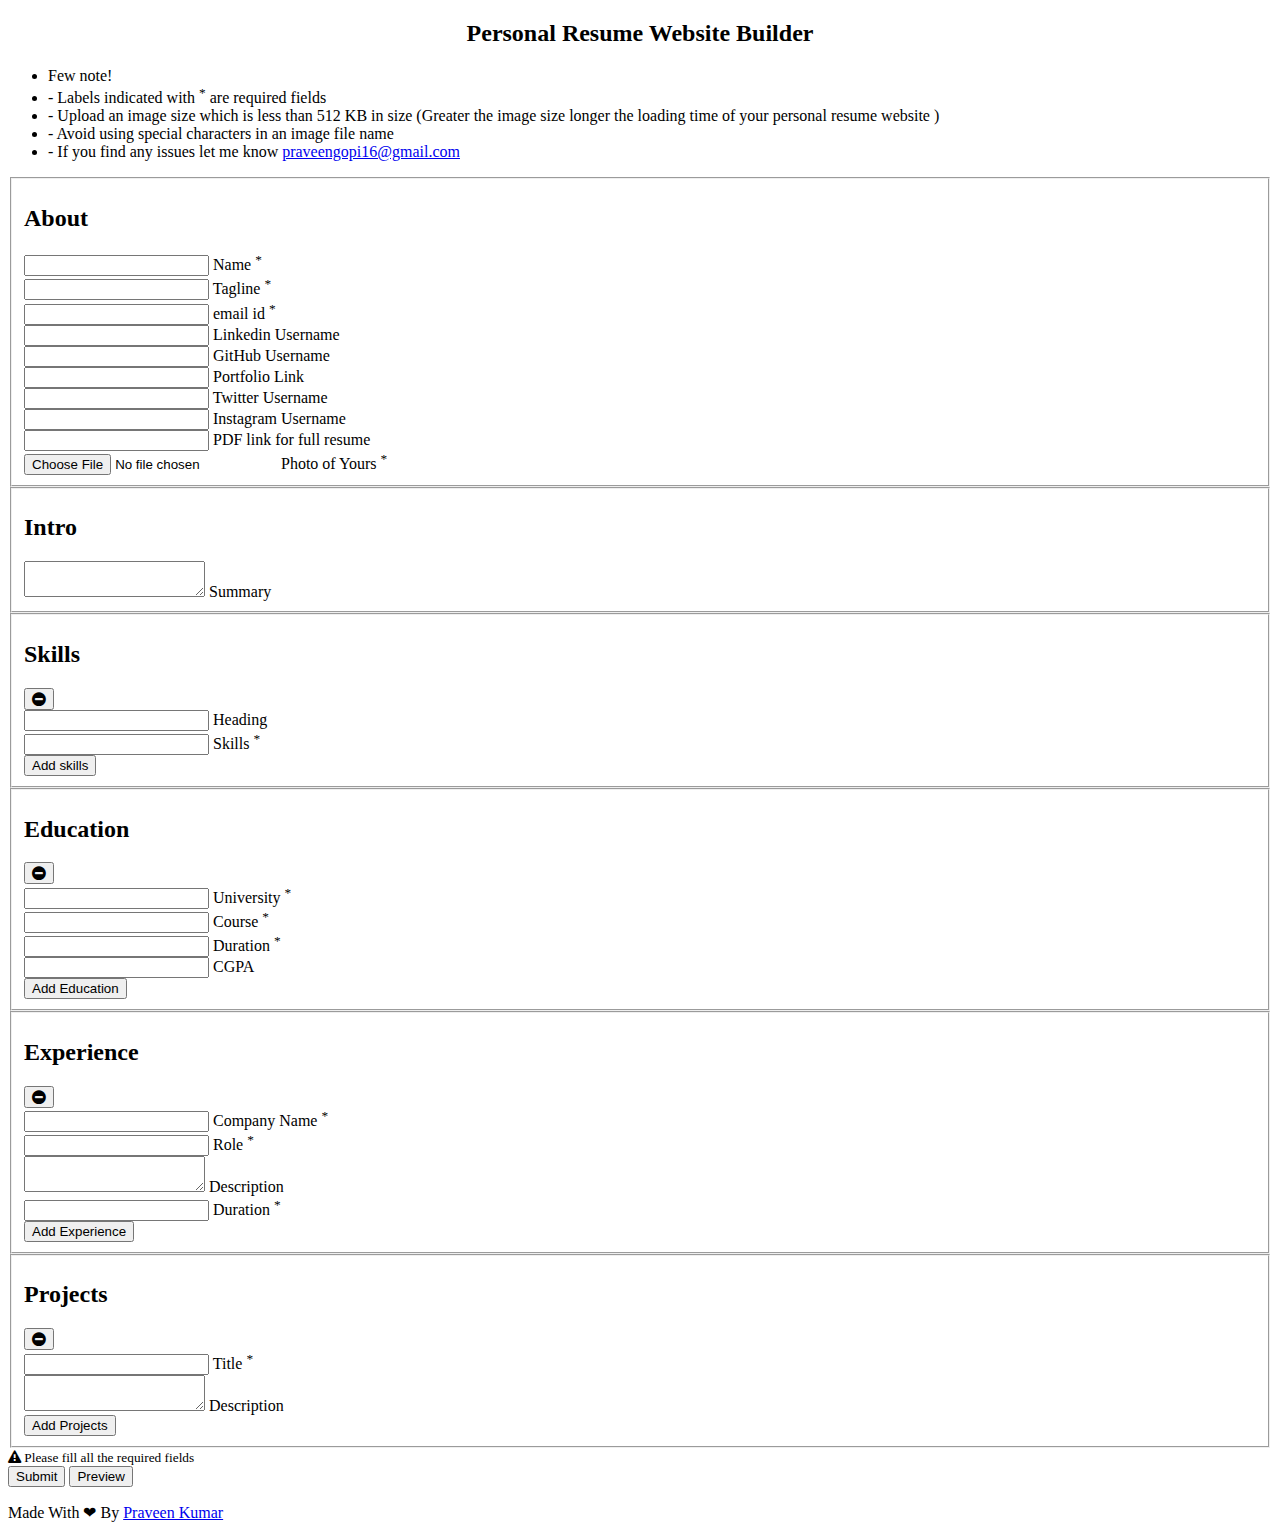
==== index.html @ 07a8dd19 "Typography - Alert, note, zip name" ====
<!DOCTYPE html>
<html lang="en">

<head>
    <meta charset="utf-8">
    <meta name="viewport" content="width=device-width,initial-scale=1.0">
    <meta name="description" content="Free Online Personal Resume Website Maker">
    <meta name="keywords" content="resume, website, portfolio, personal website, personal portfolio, personal resume">
    <meta name="author" content="Praveen Kumar G">
    <link rel="icon" type="image/svg+xml" href="icon/pk.svg">
    <link href="https://fonts.googleapis.com/css?family=Open+Sans:200,300,400,500,600,700" rel="stylesheet">
    <link rel="stylesheet" href="https://maxcdn.bootstrapcdn.com/font-awesome/4.6.3/css/font-awesome.min.css">
    <link href="index.css" rel="stylesheet">
    <script type="text/javascript" src="jszip.min.js"></script>
    <title>
        Personal resume website builder
    </title>
</head>

<body>
    <section>
        <h2 align="center">Personal Resume Website Builder</h2>
        <div class="header">
            <ul>
                <li class="subheader">Few note!</li>
                <li>- Labels indicated with <sup>*</sup> are required fields</li>
                <li>- Upload an image size which is less than 512 KB in size (Greater the image size
                    longer the
                    loading time of
                    your
                    personal resume
                    website )</li>
                <li>- Avoid using special characters in an image file name</li>
                <li>- If you find any issues let me know <a class="portfolio_link"
                        href="mailto:praveengopi16@gmail.com?subject=Issue in Personal resume website builder"
                        target="_blank">praveengopi16@gmail.com</a>
                </li>
            </ul>
        </div>
    </section>
    <form id="resume_form">
        <div id="click_div">
            <fieldset>
                <h2>About</h2>
                <div>
                    <div class="input_container">
                        <input type="text" id="name" required />
                        <label>Name <sup>*</sup></label>
                    </div>
                    <div class="input_container">
                        <input type="text" id="tagline" required />
                        <label>Tagline <sup>*</sup></label>
                    </div>
                    <div class="input_container">
                        <input type="text" id="mailid" required />
                        <label>email id <sup>*</sup></label>
                    </div>
                    <div class="input_container">
                        <input type="text" id="linkedin" required />
                        <label>Linkedin Username</label>
                    </div>
                    <div class="input_container">
                        <input type="text" id="github" required />
                        <label>GitHub Username</label>
                    </div>
                    <div class="input_container">
                        <input type="text" id="portfolio" required />
                        <label>Portfolio Link</label>
                    </div>
                    <div class="input_container">
                        <input type="text" id="twitter" required />
                        <label>Twitter Username</label>
                    </div>
                    <div class="input_container">
                        <input type="text" id="instagram" required />
                        <label>Instagram Username</label>
                    </div>
                    <div class="input_container">
                        <input type="text" id="pdflink" required />
                        <label>PDF link for full resume</label>
                    </div>
                    <div class="input_container">
                        <input type="file" id="photo" required />
                        <label>Photo of Yours <sup>*</sup></label>
                    </div>
                </div>
            </fieldset>
            <fieldset>
                <h2>Intro</h2>
                <div class="input_container">
                    <textarea id="about" required></textarea>
                    <label>Summary</label>
                </div>
            </fieldset>
            <fieldset>
                <h2>Skills</h2>
                <div id="skills">
                    <div id="1" class="input_set">
                        <button type="button" id="delete" class="fa fa-minus-circle remove_icon"></button>

                        <div class="input_container">
                            <input type="text" id="skill[1][heading]" required />
                            <label>Heading</label>
                        </div>
                        <div class="input_container">
                            <input type="text" id="skill[1][value]" required />
                            <label>Skills <sup>*</sup></label>
                        </div>
                    </div>
                </div>
                <button type="button" id="addskills" class="add_button">Add skills</button>
            </fieldset>

            <fieldset>
                <h2>Education</h2>
                <div id="education">
                    <div id="1" class="input_set">
                        <button type="button" id="delete" class="fa fa-minus-circle remove_icon"></button>
                        <div class="input_container">
                            <input type="text" name="education[1][university]" required />
                            <label>University <sup>*</sup></label>
                        </div>
                        <div class="input_container">
                            <input type="text" name="education[1][course]" required />
                            <label>Course <sup>*</sup></label>
                        </div>
                        <div class="input_container">
                            <input type="text" name="education[1][from]" required />
                            <label>Duration <sup>*</sup></label>
                        </div>
                        <div class="input_container">
                            <input type="text" name="education[1][cgpa]" required />
                            <label>CGPA</label>
                        </div>
                    </div>
                </div>
                <button type="button" id="addeduction" class="add_button">Add Education</button>
            </fieldset>

            <fieldset>
                <h2>Experience</h2>
                <div id="experience">
                    <div id="1" class="input_set">
                        <button type="button" id="delete" class="fa fa-minus-circle remove_icon"></button>
                        <div class="input_container">
                            <input type="text" name="experience[1][companyname]" required />
                            <label>Company Name <sup>*</sup></label>
                        </div>
                        <div class="input_container">
                            <input type="text" name="experience[1][role]" required />
                            <label>Role <sup>*</sup></label>
                        </div>
                        <div class="input_container">
                            <textarea id="experience[1][description]" required></textarea>
                            <label>Description</label>
                        </div>
                        <div class="input_container">
                            <input type="text" name="experience[1][duration]" required />
                            <label>Duration <sup>*</sup></label>
                        </div>
                    </div>
                </div>
                <button type="button" id="addexperience" class="add_button">Add Experience</button>
            </fieldset>

            <fieldset>
                <h2>Projects</h2>
                <div id="projects">
                    <div id="1" class="input_set">
                        <button type="button" id="delete" class="fa fa-minus-circle remove_icon"></button>
                        <div class="input_container">
                            <input type="text" name="project[1][name]" required />
                            <label>Title <sup>*</sup></label>
                        </div>
                        <div class="input_container">
                            <textarea id="project[1][description]" required></textarea>
                            <label>Description</label>
                        </div>
                    </div>
                </div>
                <button type="button" id="addproject" class="add_button">Add Projects</button>
            </fieldset>
            <small><i class="fa fa-warning"></i> Please fill all the required fields </small>
            <div class="button_div">
                <button id="submitform" class="submit_button" type="button">Submit</button>
                <button id="previewresume" class="preview_button" type="button">Preview</button>
            </div>
        </div>
    </form>
    <footer>
        <p>Made With ❤ By <a class="portfolio_link" href="https://praveengopi19.github.io" target="_blank">Praveen
                Kumar</a></p>
    </footer>

    <script type="module" src="index.js">


    </script>

</body>

</html>
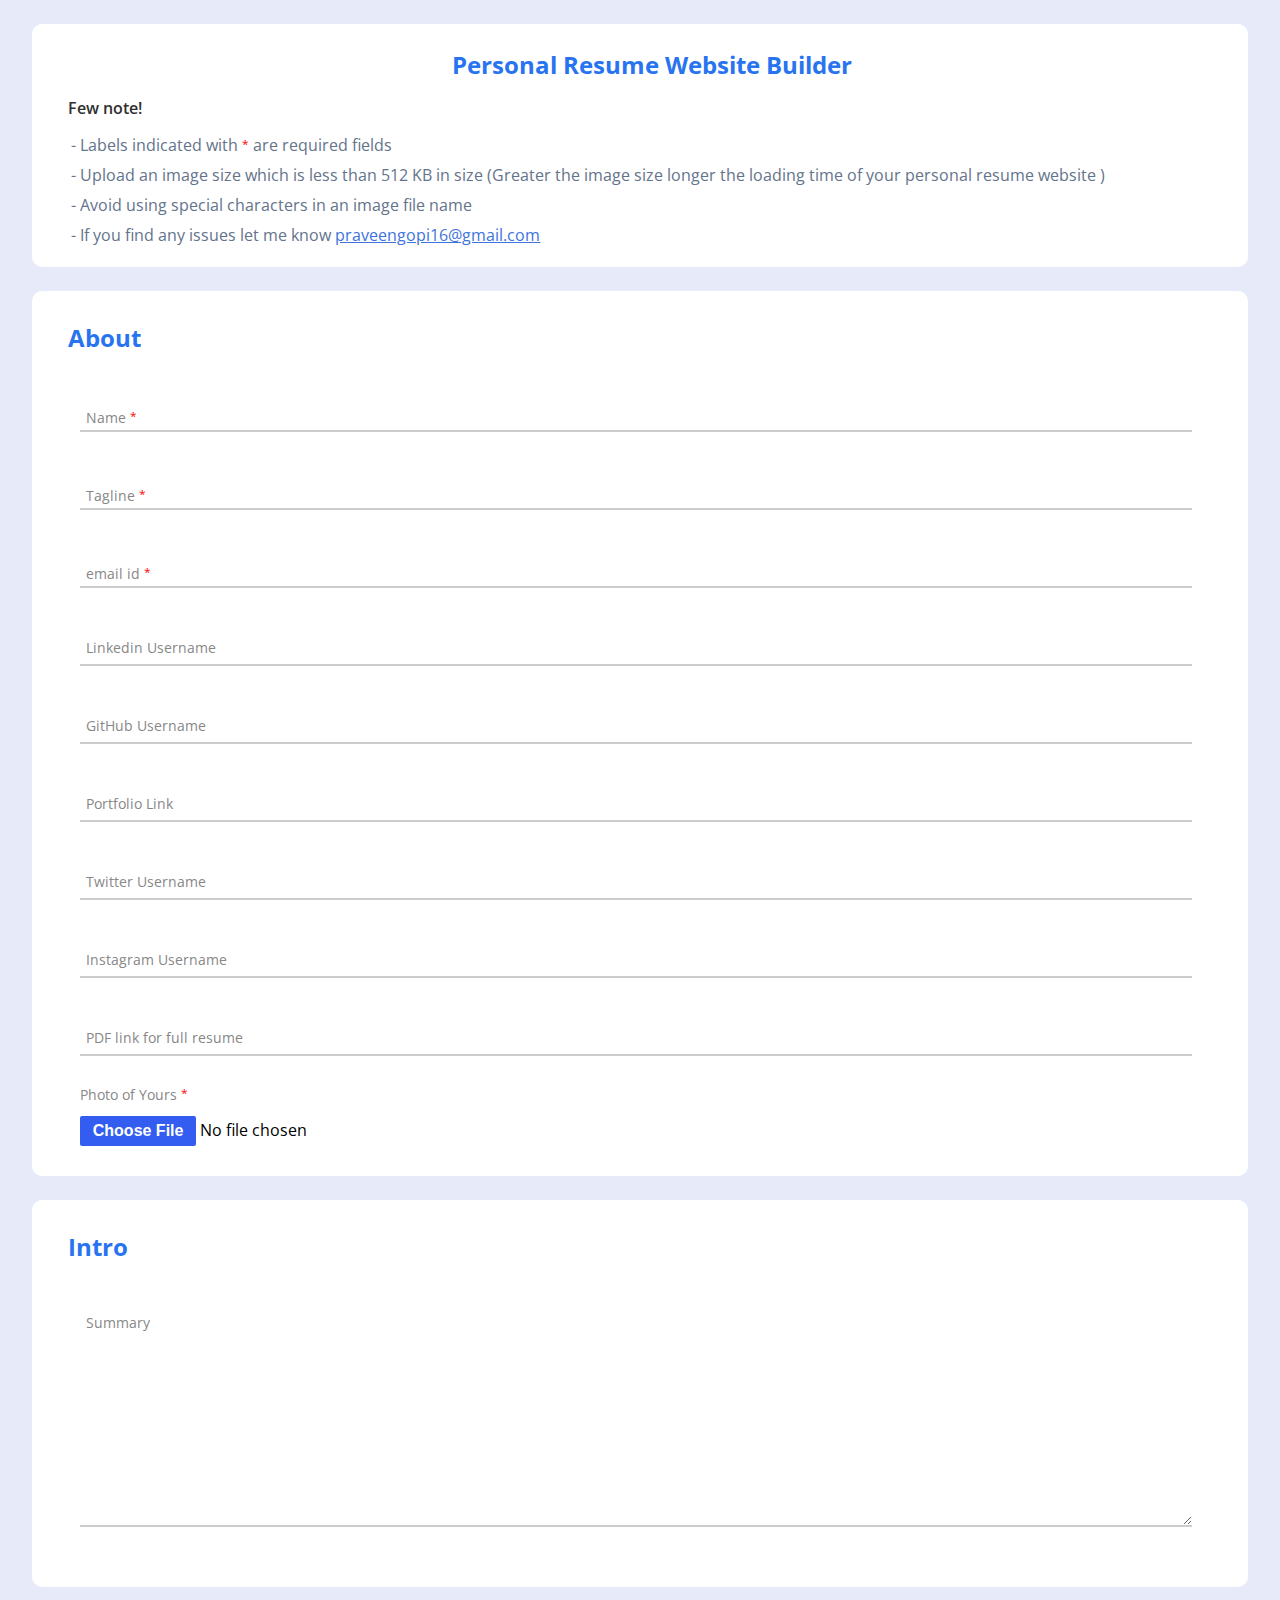
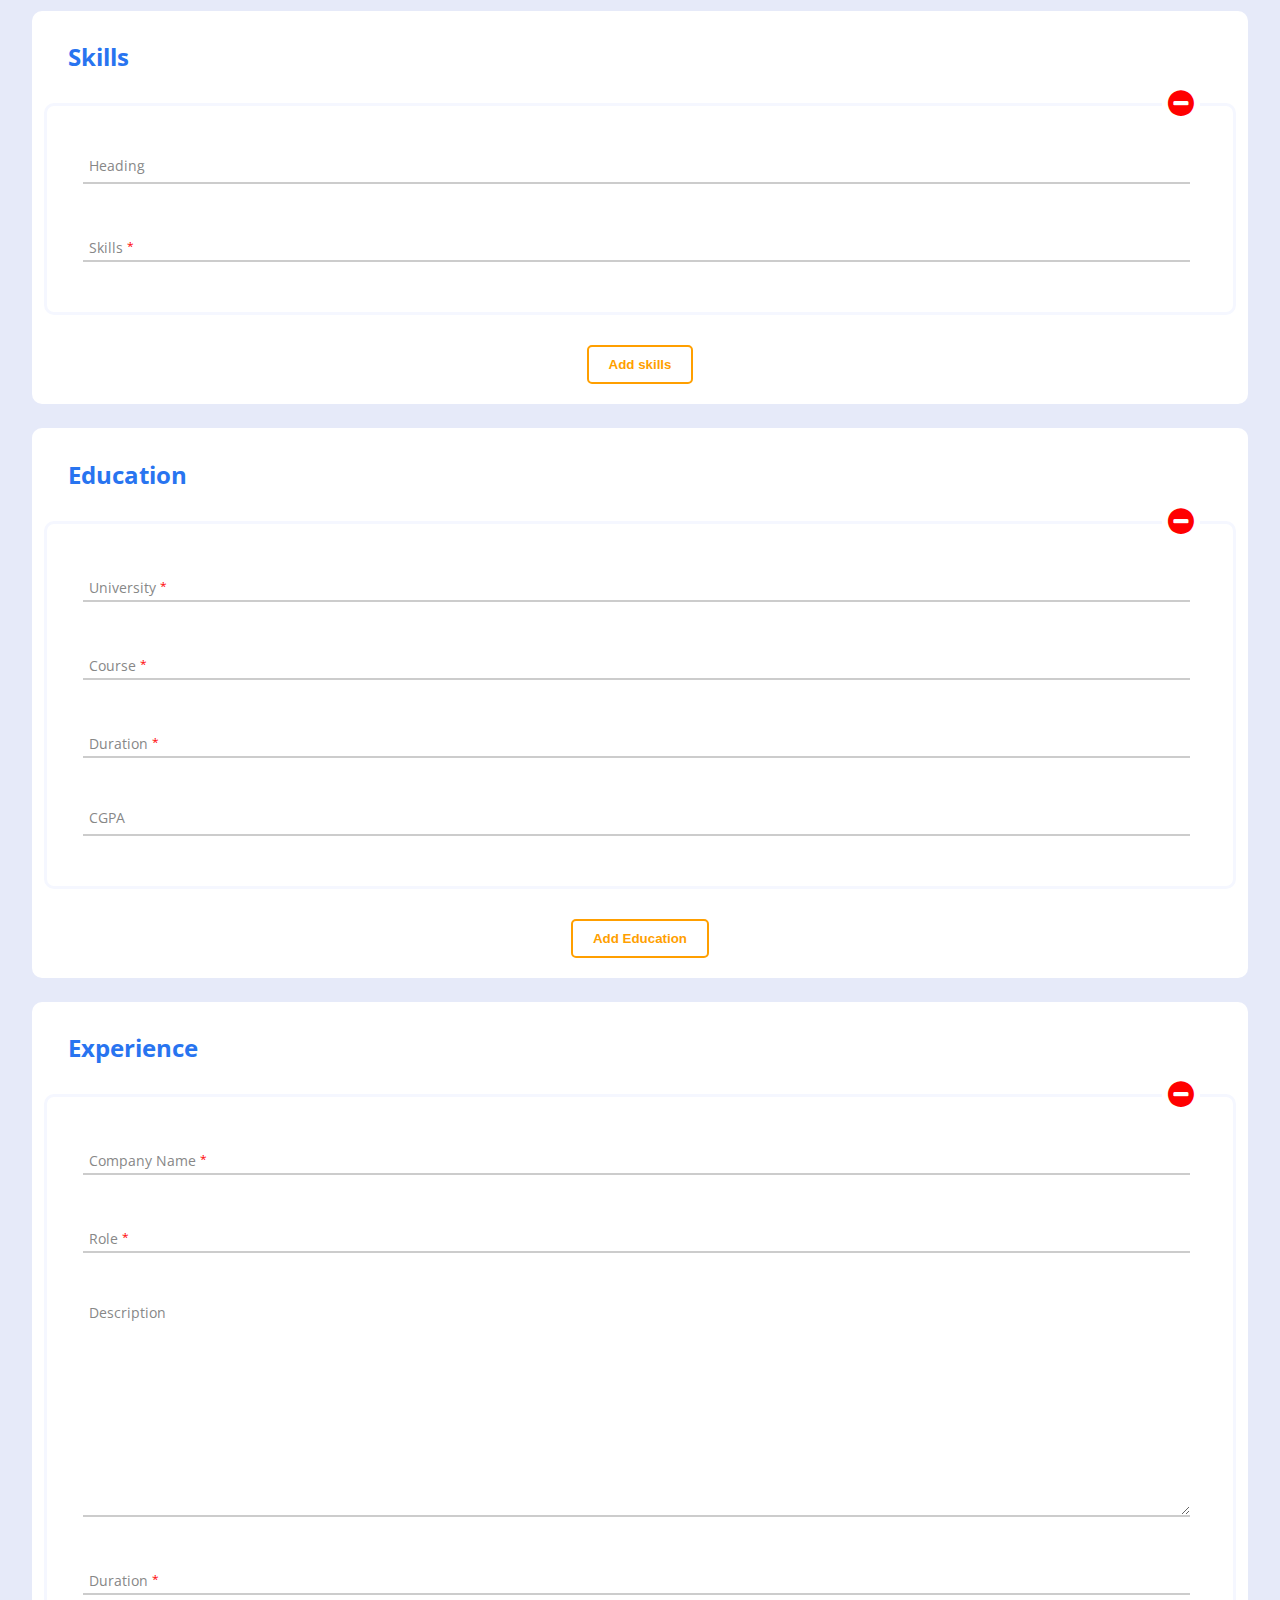
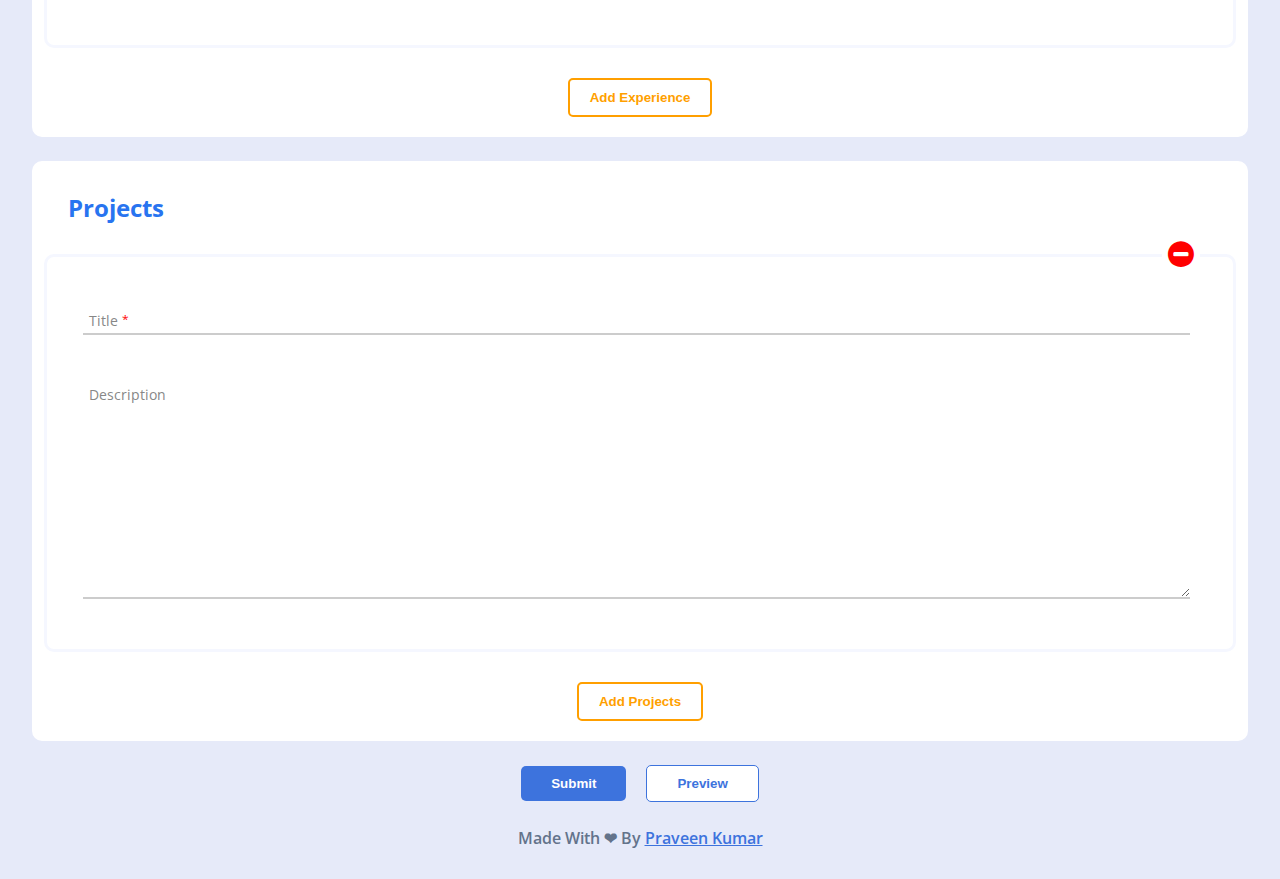
==== commit c7d66c22: "file order added" ====
--- a/index.html
+++ b/index.html
@@ -10,8 +10,8 @@
     <link rel="icon" type="image/svg+xml" href="icon/pk.svg">
     <link href="https://fonts.googleapis.com/css?family=Open+Sans:200,300,400,500,600,700" rel="stylesheet">
     <link rel="stylesheet" href="https://maxcdn.bootstrapcdn.com/font-awesome/4.6.3/css/font-awesome.min.css">
-    <link href="index.css" rel="stylesheet">
-    <script type="text/javascript" src="jszip.min.js"></script>
+    <link href="styles/index.css" rel="stylesheet">
+    <script type="text/javascript" src="js/jszip.min.js"></script>
     <title>
         Personal resume website builder
     </title>
@@ -192,7 +192,7 @@
                 Kumar</a></p>
     </footer>
 
-    <script type="module" src="index.js">
+    <script type="module" src="js/index.js">
 
 
     </script>
--- a/styles/index.css
+++ b/styles/index.css
@@ -0,0 +1,236 @@
+html,
+body {
+    margin            : 0;
+    padding           : 0;
+    font-family       : 'Open Sans';
+    font-weight       : 400;
+    background-color  : #E6EAF9;
+    box-sizing        : border-box;
+    scroll-behavior   : smooth;
+    scrollbar-width   : none;
+    -ms-overflow-style: none;
+    overflow          : auto;
+}
+
+body::-webkit-scrollbar {
+    display: none;
+}
+
+h2,
+h4 {
+    color             : #2874F0;
+    margin-block-start: 1em;
+    margin-block-end  : 0.2em;
+    margin-left       : 2%;
+}
+
+.subheader {
+    font-weight: 600;
+    padding    : 0 !important;
+    margin     : 10px 0;
+    color      : #303030;
+}
+
+li {
+    padding: 3px 0 5px 3px;
+}
+
+ul {
+    color     : #63738b;
+    margin    : 10px 0;
+    list-style: none;
+    padding   : 0 3%;
+}
+
+.header {
+    margin-block-start: 1em;
+    margin-block-end  : 1em;
+
+}
+
+section,
+fieldset {
+    overflow        : auto;
+    background-color: white;
+    min-inline-size : none;
+    border-radius   : 10px;
+    margin          : 1.5rem 2rem;
+    border          : 0;
+}
+
+input {
+    font-size       : 16px;
+    font-family     : 'Open Sans';
+    width           : 93%;
+    display         : block;
+    background-color: transparent;
+    border          : 0;
+    margin          : 50px 3%;
+    outline         : none;
+    height          : 24px;
+    line-height     : 24px;
+    border-bottom   : 2px solid #ccc;
+}
+
+
+
+input:focus {
+    border-bottom: 2px solid #335DF1;
+    transition   : 0.4s;
+}
+
+label {
+    color             : #878787;
+    font-size         : 14px;
+    font-weight       : normal;
+    position          : absolute;
+    pointer-events    : none;
+    left              : 3.5%;
+    top               : 0px;
+    transition        : 0.2s ease all;
+    -moz-transition   : 0.2s ease all;
+    -webkit-transition: 0.2s ease all;
+}
+
+input:focus~label,
+input:valid~label,
+textarea:focus~label,
+textarea:valid~label {
+    left      : 3%;
+    top       : -25px;
+    font-size : 12px;
+    transition: 0.3s;
+}
+
+
+input[type="file"] {
+    border     : 0;
+    height     : 40px;
+    line-height: 24px;
+    margin     : 50px 3% 20px 3%;
+    cursor     : pointer !important;
+}
+
+input[type="file"]::-webkit-file-upload-button {
+    font-weight  : 600;
+    border-radius: 2px;
+    border       : 0;
+    background   : #335DF1;
+    padding      : 0 13px;
+    height       : 30px;
+    margin-bottom: 10px;
+    margin-top   : 10px;
+    color        : white;
+    cursor       : pointer !important;
+}
+
+input[type="file"]~label,
+input[type="file"]:valid~label,
+input[type="file"]:focus~label {
+    font-size: 14px !important;
+    left     : 3%;
+    top      : -25px;
+}
+
+.input_container {
+    position: relative;
+}
+
+textarea {
+    font-size       : 16px;
+    width           : 93%;
+    display         : block;
+    background-color: transparent;
+    border          : 0;
+    margin          : 50px 3%;
+    outline         : none;
+    height          : 24px;
+    line-height     : 24px;
+    border-bottom   : 2px solid #ccc;
+    min-height      : 13em;
+}
+
+.input_set {
+    margin       : 30px 0;
+    position     : relative;
+    border       : 3px solid #F5F7FF;
+    border-radius: 10px;
+}
+
+.remove_icon {
+    background-color: #fff;
+    border          : none;
+    position        : absolute;
+    top             : -19px;
+    right           : 33px;
+    font-size       : 30px;
+    color           : red
+}
+
+.add_button {
+    display         : block;
+    background-color: transparent;
+    color           : #ff9f00;
+    border          : 2px solid #ff9f00;
+    border-radius   : 5px;
+    padding         : 10px 20px;
+    margin          : 0 auto 10px;
+}
+
+.button_div {
+
+    text-align: center;
+}
+
+.submit_button {
+    display         : inline-block;
+    background-color: #3D73DD;
+    color           : white;
+    border          : 0;
+    border-radius   : 5px;
+    padding         : 10px 30px;
+    margin          : 0 0 0 auto;
+}
+
+
+.preview_button {
+    display         : inline-block;
+    border          : 1px solid #3D73DD;
+    color           : #3D73DD;
+    background-color: white;
+    border-radius   : 5px;
+    padding         : 10px 30px;
+    margin          : 0 auto 0 1rem;
+}
+
+sup {
+    color    : red;
+    font-size: 12px;
+    position : relative;
+    top      : 4px;
+}
+
+small {
+    display      : none;
+    color        : red;
+    font-size    : 15px;
+    text-align   : center;
+    margin-bottom: 20px;
+}
+
+footer {
+    margin     : 25px 0 30px 0;
+    font-size  : 16px;
+    text-align : center;
+    font-weight: 600;
+    color      : #63738b
+}
+
+.portfolio_link {
+    color: #3D73DD;
+}
+
+button {
+    font-weight: 600;
+    cursor     : pointer;
+}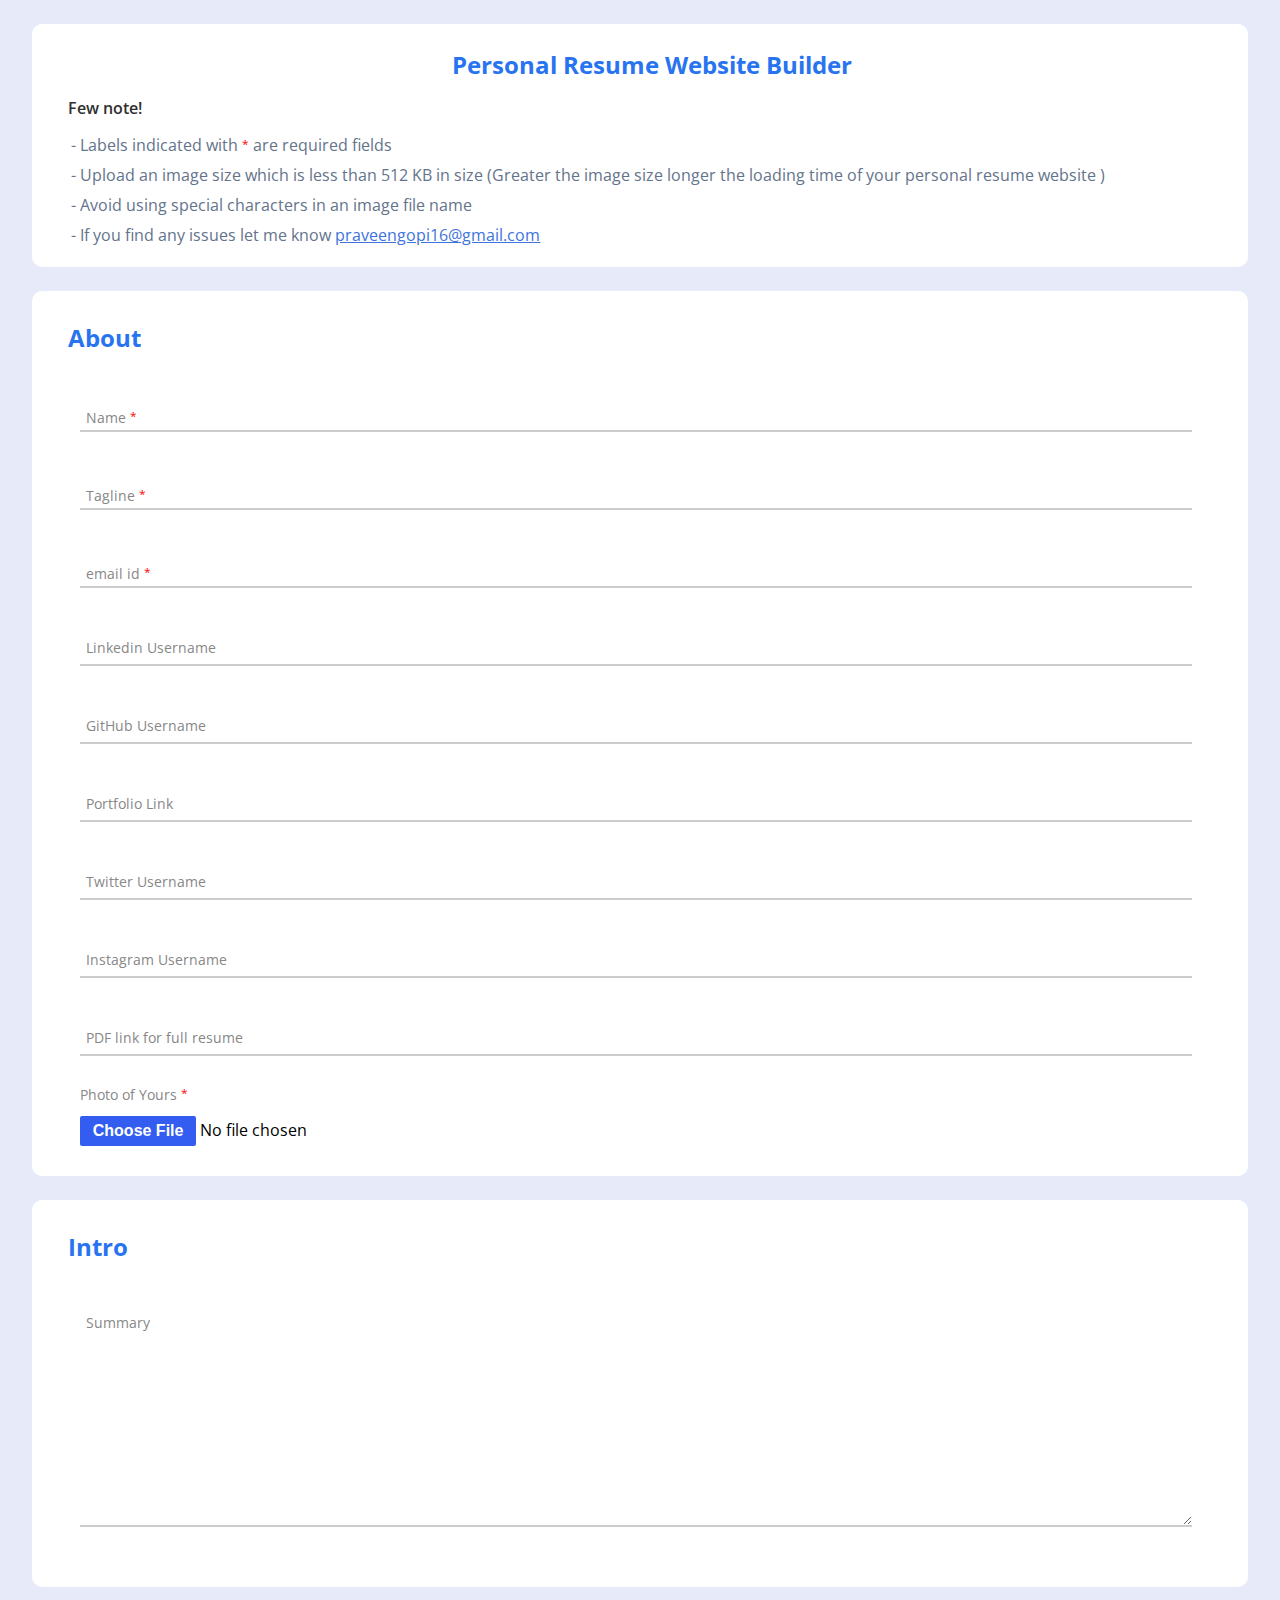
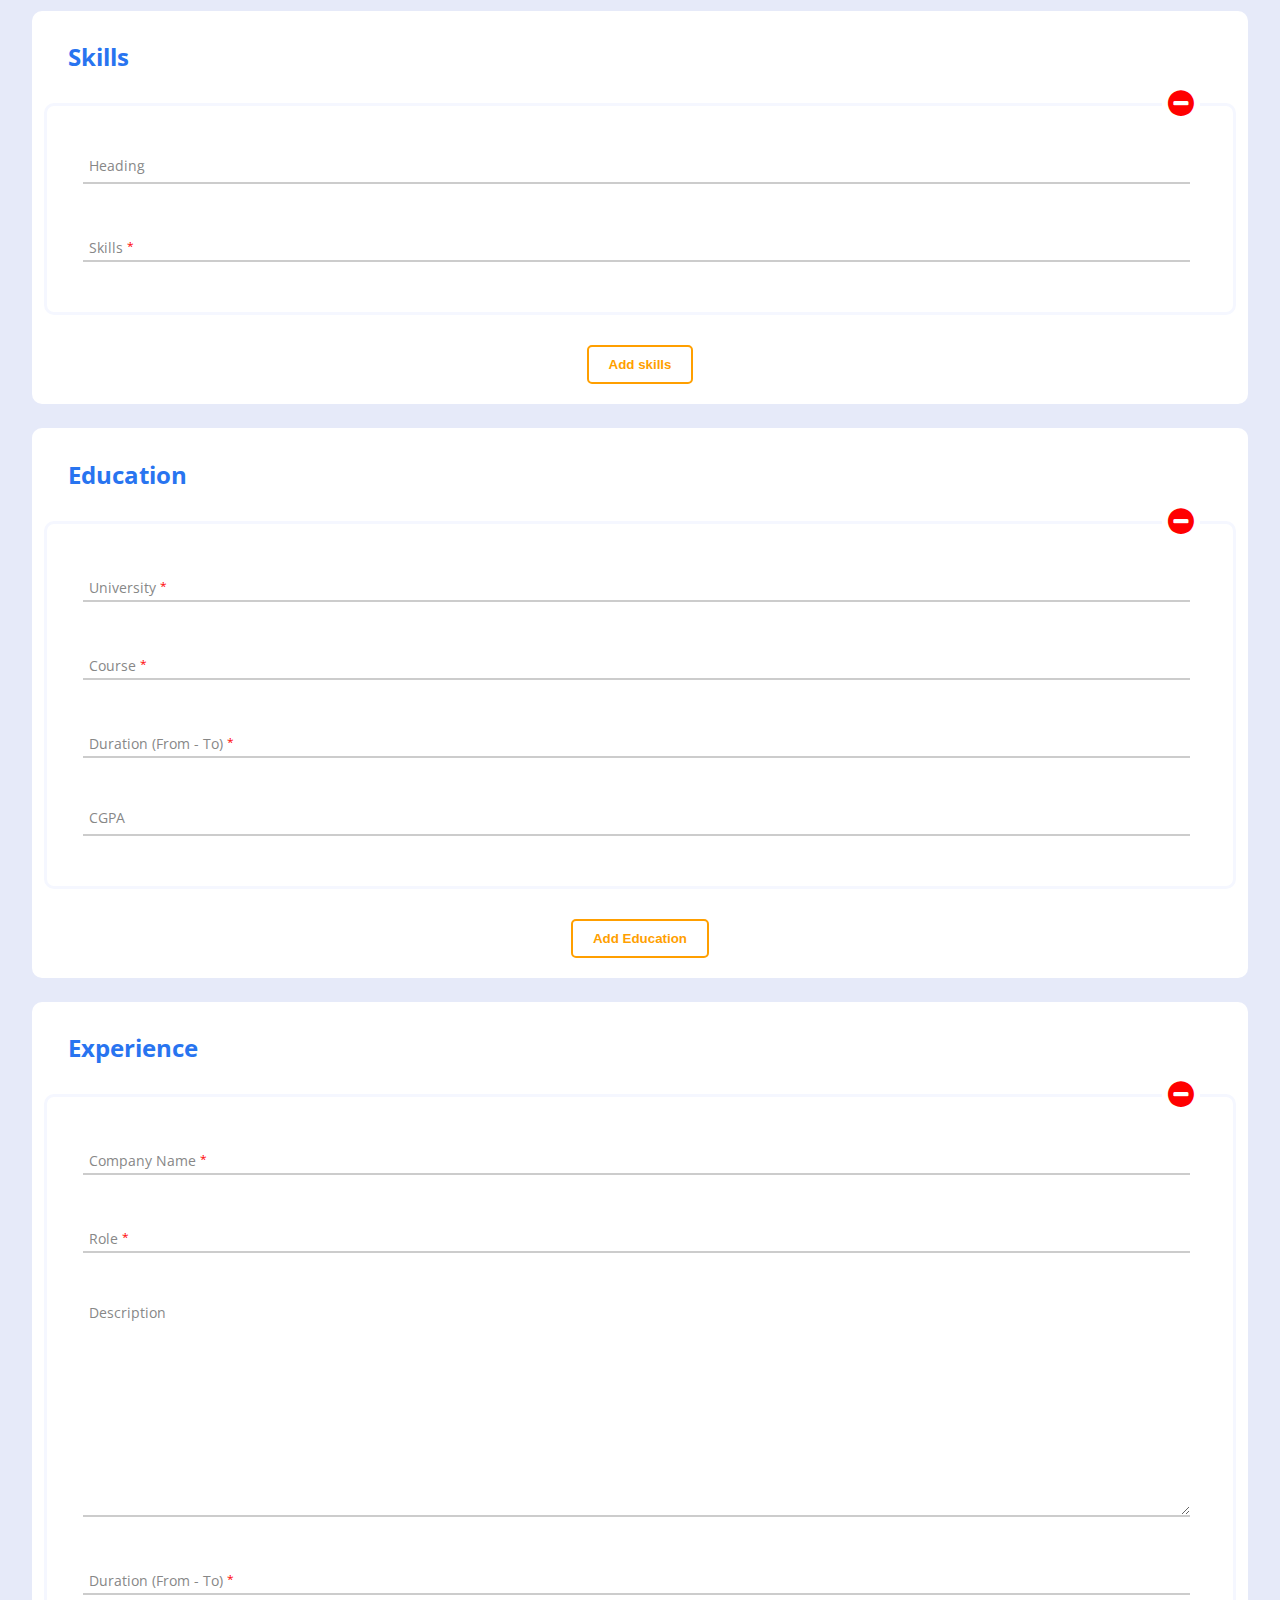
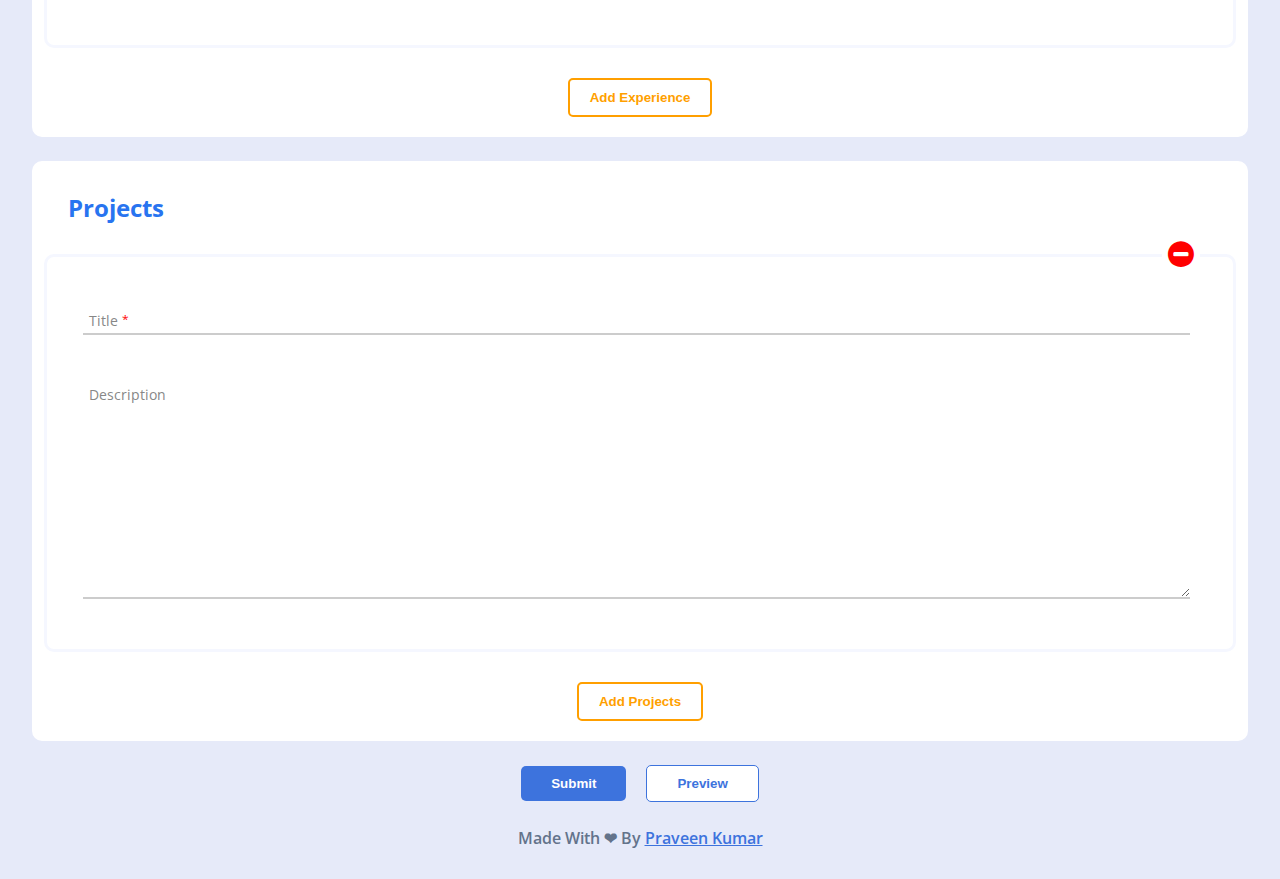
==== commit 9aaaf740: "duration (from - to ) added" ====
--- a/index.html
+++ b/index.html
@@ -126,7 +126,7 @@
                         </div>
                         <div class="input_container">
                             <input type="text" name="education[1][from]" required />
-                            <label>Duration <sup>*</sup></label>
+                            <label>Duration (From - To) <sup>*</sup></label>
                         </div>
                         <div class="input_container">
                             <input type="text" name="education[1][cgpa]" required />
@@ -156,7 +156,7 @@
                         </div>
                         <div class="input_container">
                             <input type="text" name="experience[1][duration]" required />
-                            <label>Duration <sup>*</sup></label>
+                            <label>Duration (From - To) <sup>*</sup></label>
                         </div>
                     </div>
                 </div>
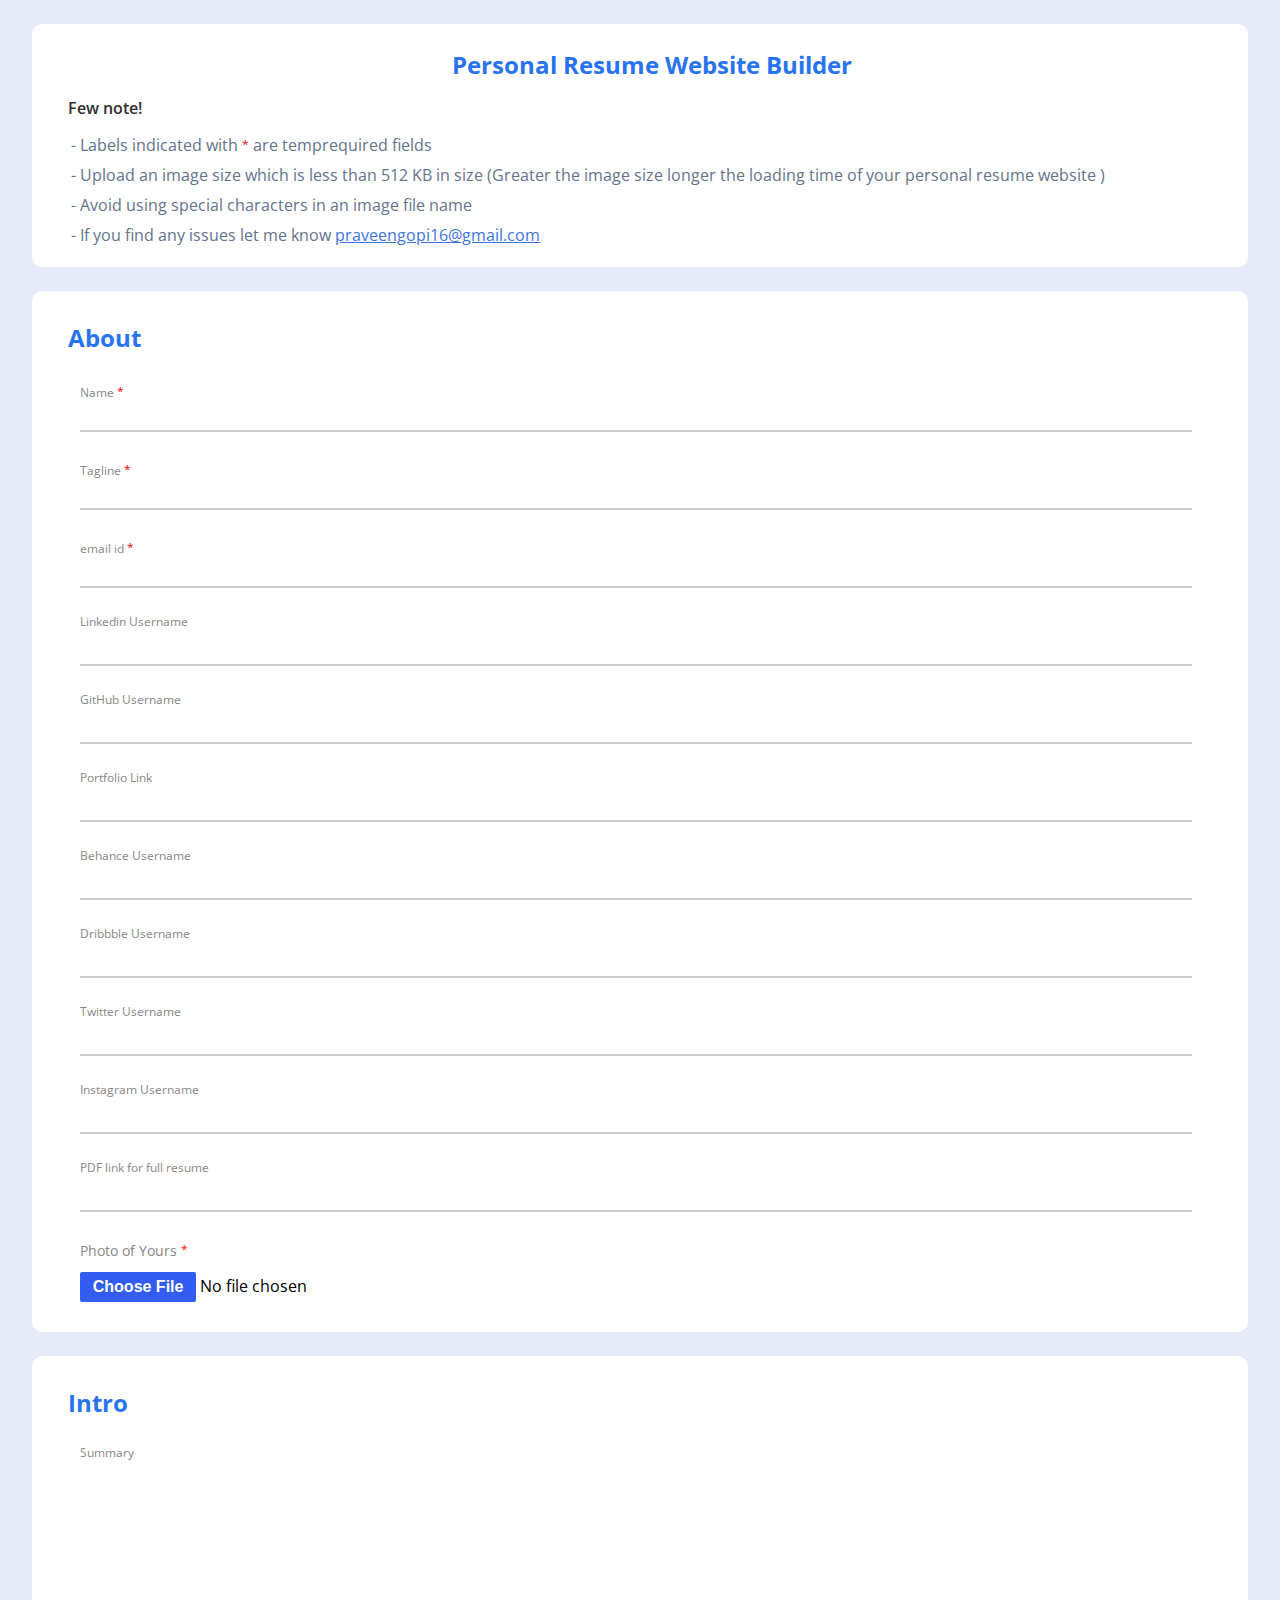
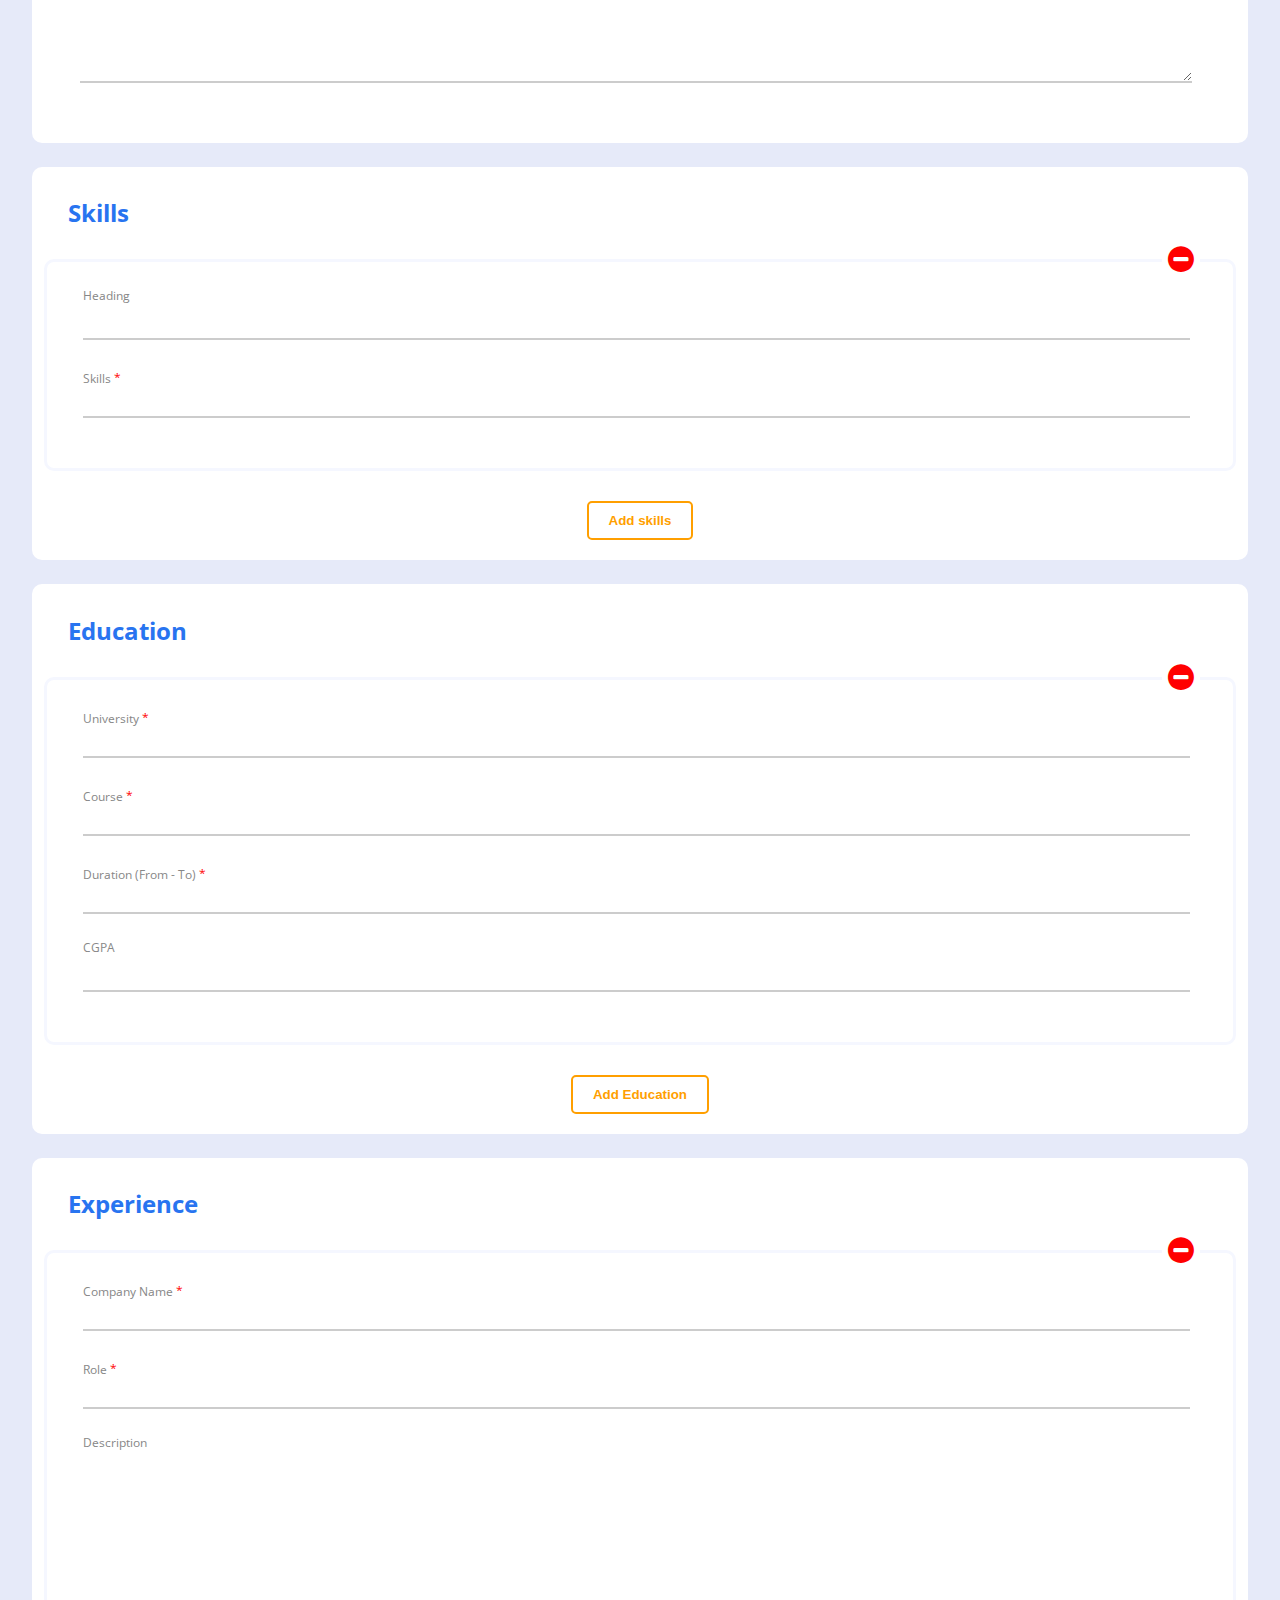
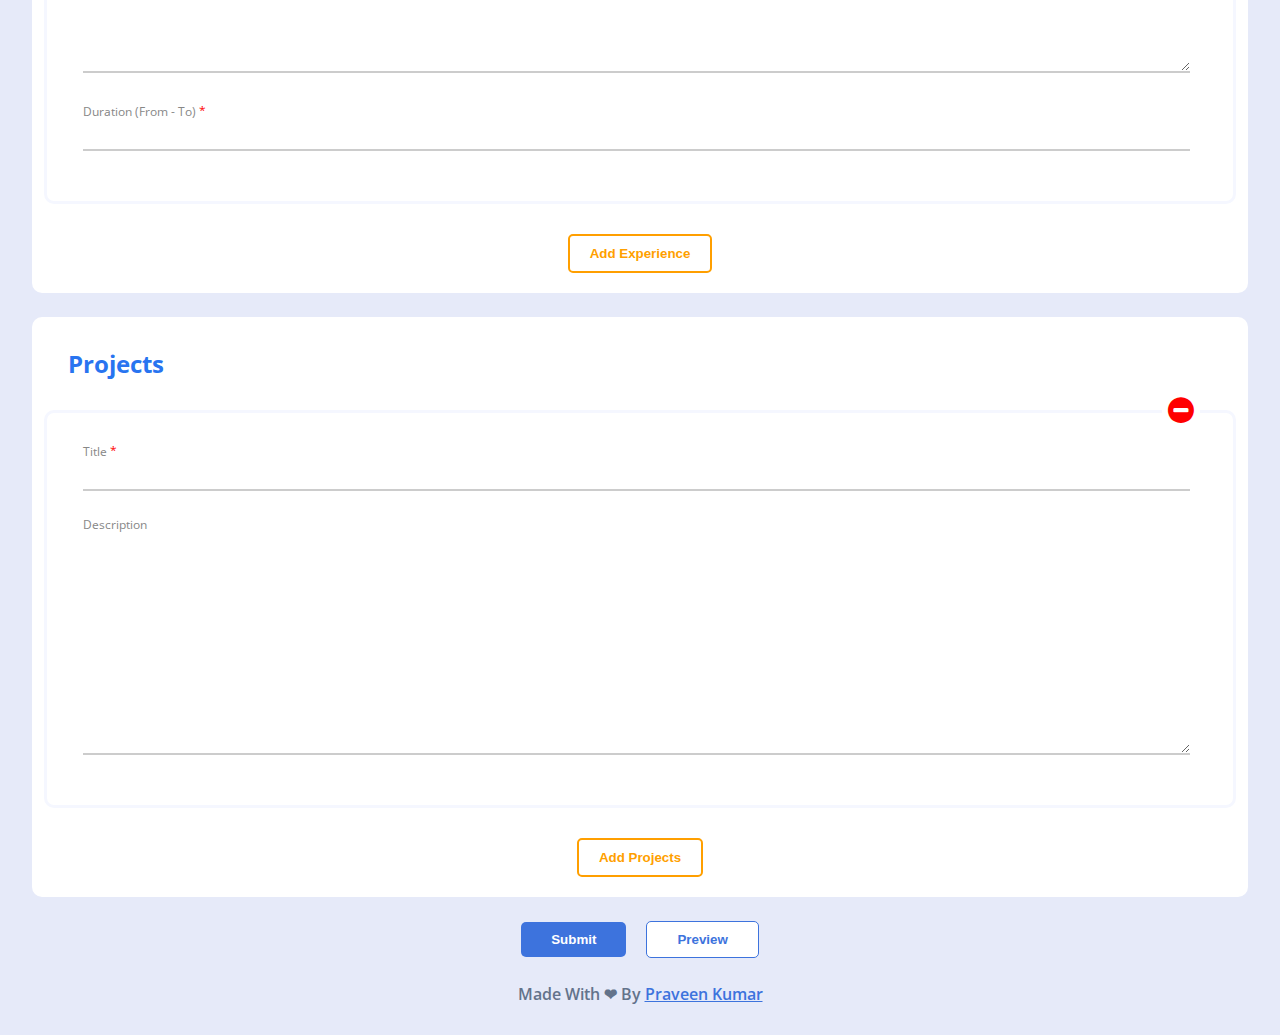
==== commit 65cfa625: "enhancement: add and delete section common handling" ====
--- a/index.html
+++ b/index.html
@@ -11,7 +11,8 @@
     <link href="https://fonts.googleapis.com/css?family=Open+Sans:200,300,400,500,600,700" rel="stylesheet">
     <link rel="stylesheet" href="https://maxcdn.bootstrapcdn.com/font-awesome/4.6.3/css/font-awesome.min.css">
     <link href="styles/index.css" rel="stylesheet">
-    <script type="text/javascript" src="js/jszip.min.js"></script>
+    <script type="text/javascript" defer src="js/jszip.min.js"></script>
+    <script type="module" src="js/refactorIndex.js"></script>
     <title>
         Personal resume website builder
     </title>
@@ -23,7 +24,7 @@
         <div class="header">
             <ul>
                 <li class="subheader">Few note!</li>
-                <li>- Labels indicated with <sup>*</sup> are required fields</li>
+                <li>- Labels indicated with <sup>*</sup> are temprequired fields</li>
                 <li>- Upload an image size which is less than 512 KB in size (Greater the image size
                     longer the
                     loading time of
@@ -39,152 +40,151 @@
         </div>
     </section>
     <form id="resume_form">
-        <div id="click_div">
-            <fieldset>
-                <h2>About</h2>
-                <div>
-                    <div class="input_container">
-                        <input type="text" id="name" required />
-                        <label>Name <sup>*</sup></label>
-                    </div>
-                    <div class="input_container">
-                        <input type="text" id="tagline" required />
-                        <label>Tagline <sup>*</sup></label>
-                    </div>
-                    <div class="input_container">
-                        <input type="text" id="mailid" required />
-                        <label>email id <sup>*</sup></label>
-                    </div>
-                    <div class="input_container">
-                        <input type="text" id="linkedin" required />
-                        <label>Linkedin Username</label>
-                    </div>
-                    <div class="input_container">
-                        <input type="text" id="github" required />
-                        <label>GitHub Username</label>
-                    </div>
-                    <div class="input_container">
-                        <input type="text" id="portfolio" required />
-                        <label>Portfolio Link</label>
-                    </div>
-                    <div class="input_container">
-                        <input type="text" id="twitter" required />
-                        <label>Twitter Username</label>
-                    </div>
-                    <div class="input_container">
-                        <input type="text" id="instagram" required />
-                        <label>Instagram Username</label>
-                    </div>
-                    <div class="input_container">
-                        <input type="text" id="pdflink" required />
-                        <label>PDF link for full resume</label>
-                    </div>
-                    <div class="input_container">
-                        <input type="file" id="photo" required />
-                        <label>Photo of Yours <sup>*</sup></label>
-                    </div>
+        <fieldset>
+            <h2>About</h2>
+            <div>
+                <div class="input_container">
+                    <input type="text" id="name" temprequired />
+                    <label>Name <sup>*</sup></label>
                 </div>
-            </fieldset>
-            <fieldset>
-                <h2>Intro</h2>
                 <div class="input_container">
-                    <textarea id="about" required></textarea>
-                    <label>Summary</label>
+                    <input type="text" id="tagline" temprequired />
+                    <label>Tagline <sup>*</sup></label>
                 </div>
-            </fieldset>
-            <fieldset>
-                <h2>Skills</h2>
-                <div id="skills">
-                    <div id="1" class="input_set">
-                        <button type="button" id="delete" class="fa fa-minus-circle remove_icon"></button>
+                <div class="input_container">
+                    <input type="text" id="mailid" temprequired />
+                    <label>email id <sup>*</sup></label>
+                </div>
+                <div class="input_container">
+                    <input type="text" id="linkedin" temprequired />
+                    <label>Linkedin Username</label>
+                </div>
+                <div class="input_container">
+                    <input type="text" id="github" temprequired />
+                    <label>GitHub Username</label>
+                </div>
+                <div class="input_container">
+                    <input type="text" id="portfolio" temprequired />
+                    <label>Portfolio Link</label>
+                </div>
+                <div class="input_container">
+                    <input type="text" id="behance" temprequired />
+                    <label>Behance Username</label>
+                </div>
+                <div class="input_container">
+                    <input type="text" id="dribbble" temprequired />
+                    <label>Dribbble Username</label>
+                </div>
+                <div class="input_container">
+                    <input type="text" id="twitter" temprequired />
+                    <label>Twitter Username</label>
+                </div>
+                <div class="input_container">
+                    <input type="text" id="instagram" temprequired />
+                    <label>Instagram Username</label>
+                </div>
+                <div class="input_container">
+                    <input type="text" id="pdflink" temprequired />
+                    <label>PDF link for full resume</label>
+                </div>
+                <div class="input_container">
+                    <input type="file" id="photo" temprequired />
+                    <label>Photo of Yours <sup>*</sup></label>
+                </div>
+            </div>
+        </fieldset>
+        <fieldset>
+            <h2>Intro</h2>
+            <div class="input_container">
+                <textarea id="about" temprequired></textarea>
+                <label>Summary</label>
+            </div>
+        </fieldset>
+        <fieldset id="skill">
+            <h2>Skills</h2>
+            <div id="1" class="input_set">
+                <button type="button" id="delete" class="fa fa-minus-circle remove_icon"></button>
 
-                        <div class="input_container">
-                            <input type="text" id="skill[1][heading]" required />
-                            <label>Heading</label>
-                        </div>
-                        <div class="input_container">
-                            <input type="text" id="skill[1][value]" required />
-                            <label>Skills <sup>*</sup></label>
-                        </div>
-                    </div>
+                <div class="input_container">
+                    <input type="text" id="skill[1][heading]" temprequired />
+                    <label>Heading</label>
                 </div>
-                <button type="button" id="addskills" class="add_button">Add skills</button>
-            </fieldset>
+                <div class="input_container">
+                    <input type="text" id="skill[1][value]" temprequired />
+                    <label>Skills <sup>*</sup></label>
+                </div>
+            </div>
+            <button type="button" id="add" class="add_button">Add skills</button>
+        </fieldset>
 
-            <fieldset>
-                <h2>Education</h2>
-                <div id="education">
-                    <div id="1" class="input_set">
-                        <button type="button" id="delete" class="fa fa-minus-circle remove_icon"></button>
-                        <div class="input_container">
-                            <input type="text" name="education[1][university]" required />
-                            <label>University <sup>*</sup></label>
-                        </div>
-                        <div class="input_container">
-                            <input type="text" name="education[1][course]" required />
-                            <label>Course <sup>*</sup></label>
-                        </div>
-                        <div class="input_container">
-                            <input type="text" name="education[1][from]" required />
-                            <label>Duration (From - To) <sup>*</sup></label>
-                        </div>
-                        <div class="input_container">
-                            <input type="text" name="education[1][cgpa]" required />
-                            <label>CGPA</label>
-                        </div>
-                    </div>
+        <fieldset id="education">
+            <h2>Education</h2>
+            <div id="1" class="input_set">
+                <button type="button" id="delete" class="fa fa-minus-circle remove_icon"></button>
+                <div class="input_container">
+                    <input type="text" name="education[1][university]" temprequired />
+                    <label>University <sup>*</sup></label>
                 </div>
-                <button type="button" id="addeduction" class="add_button">Add Education</button>
-            </fieldset>
+                <div class="input_container">
+                    <input type="text" name="education[1][course]" temprequired />
+                    <label>Course <sup>*</sup></label>
+                </div>
+                <div class="input_container">
+                    <input type="text" name="education[1][from]" temprequired />
+                    <label>Duration (From - To) <sup>*</sup></label>
+                </div>
+                <div class="input_container">
+                    <input type="text" name="education[1][cgpa]" temprequired />
+                    <label>CGPA</label>
+                </div>
+            </div>
+            <button type="button" id="add" class="add_button">Add Education</button>
+        </fieldset>
 
-            <fieldset>
-                <h2>Experience</h2>
-                <div id="experience">
-                    <div id="1" class="input_set">
-                        <button type="button" id="delete" class="fa fa-minus-circle remove_icon"></button>
-                        <div class="input_container">
-                            <input type="text" name="experience[1][companyname]" required />
-                            <label>Company Name <sup>*</sup></label>
-                        </div>
-                        <div class="input_container">
-                            <input type="text" name="experience[1][role]" required />
-                            <label>Role <sup>*</sup></label>
-                        </div>
-                        <div class="input_container">
-                            <textarea id="experience[1][description]" required></textarea>
-                            <label>Description</label>
-                        </div>
-                        <div class="input_container">
-                            <input type="text" name="experience[1][duration]" required />
-                            <label>Duration (From - To) <sup>*</sup></label>
-                        </div>
-                    </div>
+        <fieldset id="experience">
+            <h2>Experience</h2>
+            <div id="1" class="input_set">
+                <button type="button" id="delete" class="fa fa-minus-circle remove_icon"></button>
+                <div class="input_container">
+                    <input type="text" name="experience[1][companyname]" temprequired />
+                    <label>Company Name <sup>*</sup></label>
                 </div>
-                <button type="button" id="addexperience" class="add_button">Add Experience</button>
-            </fieldset>
+                <div class="input_container">
+                    <input type="text" name="experience[1][role]" temprequired />
+                    <label>Role <sup>*</sup></label>
+                </div>
+                <div class="input_container">
+                    <textarea id="experience[1][description]" temprequired></textarea>
+                    <label>Description</label>
+                </div>
+                <div class="input_container">
+                    <input type="text" name="experience[1][duration]" temprequired />
+                    <label>Duration (From - To) <sup>*</sup></label>
+                </div>
+            </div>
+            <button type="button" id="add" class="add_button">Add Experience</button>
+        </fieldset>
 
-            <fieldset>
-                <h2>Projects</h2>
-                <div id="projects">
-                    <div id="1" class="input_set">
-                        <button type="button" id="delete" class="fa fa-minus-circle remove_icon"></button>
-                        <div class="input_container">
-                            <input type="text" name="project[1][name]" required />
-                            <label>Title <sup>*</sup></label>
-                        </div>
-                        <div class="input_container">
-                            <textarea id="project[1][description]" required></textarea>
-                            <label>Description</label>
-                        </div>
-                    </div>
+        <fieldset id="project">
+            <h2>Projects</h2>
+            <div id="1" class="input_set">
+                <button type="button" id="delete" class="fa fa-minus-circle remove_icon"></button>
+                <div class="input_container">
+                    <input type="text" name="project[1][name]" temprequired />
+                    <label>Title <sup>*</sup></label>
                 </div>
-                <button type="button" id="addproject" class="add_button">Add Projects</button>
-            </fieldset>
-            <small><i class="fa fa-warning"></i> Please fill all the required fields </small>
-            <div class="button_div">
-                <button id="submitform" class="submit_button" type="button">Submit</button>
-                <button id="previewresume" class="preview_button" type="button">Preview</button>
+                <div class="input_container">
+                    <textarea id="project[1][description]" temprequired></textarea>
+                    <label>Description</label>
+                </div>
             </div>
+            <button type="button" id="add" class="add_button">Add Projects</button>
+        </fieldset>
+        <small><i class="fa fa-warning"></i> Please fill all the temprequired fields </small>
+        <div class="button_div">
+            <button id="submitform" class="submit_button" type="submit" form="resume_form"
+                value="Submit">Submit</button>
+            <button id="previewresume" class="preview_button" type="button">Preview</button>
         </div>
     </form>
     <footer>
@@ -192,11 +192,6 @@
                 Kumar</a></p>
     </footer>
 
-    <script type="module" src="js/index.js">
-
-
-    </script>
-
 </body>
 
 </html>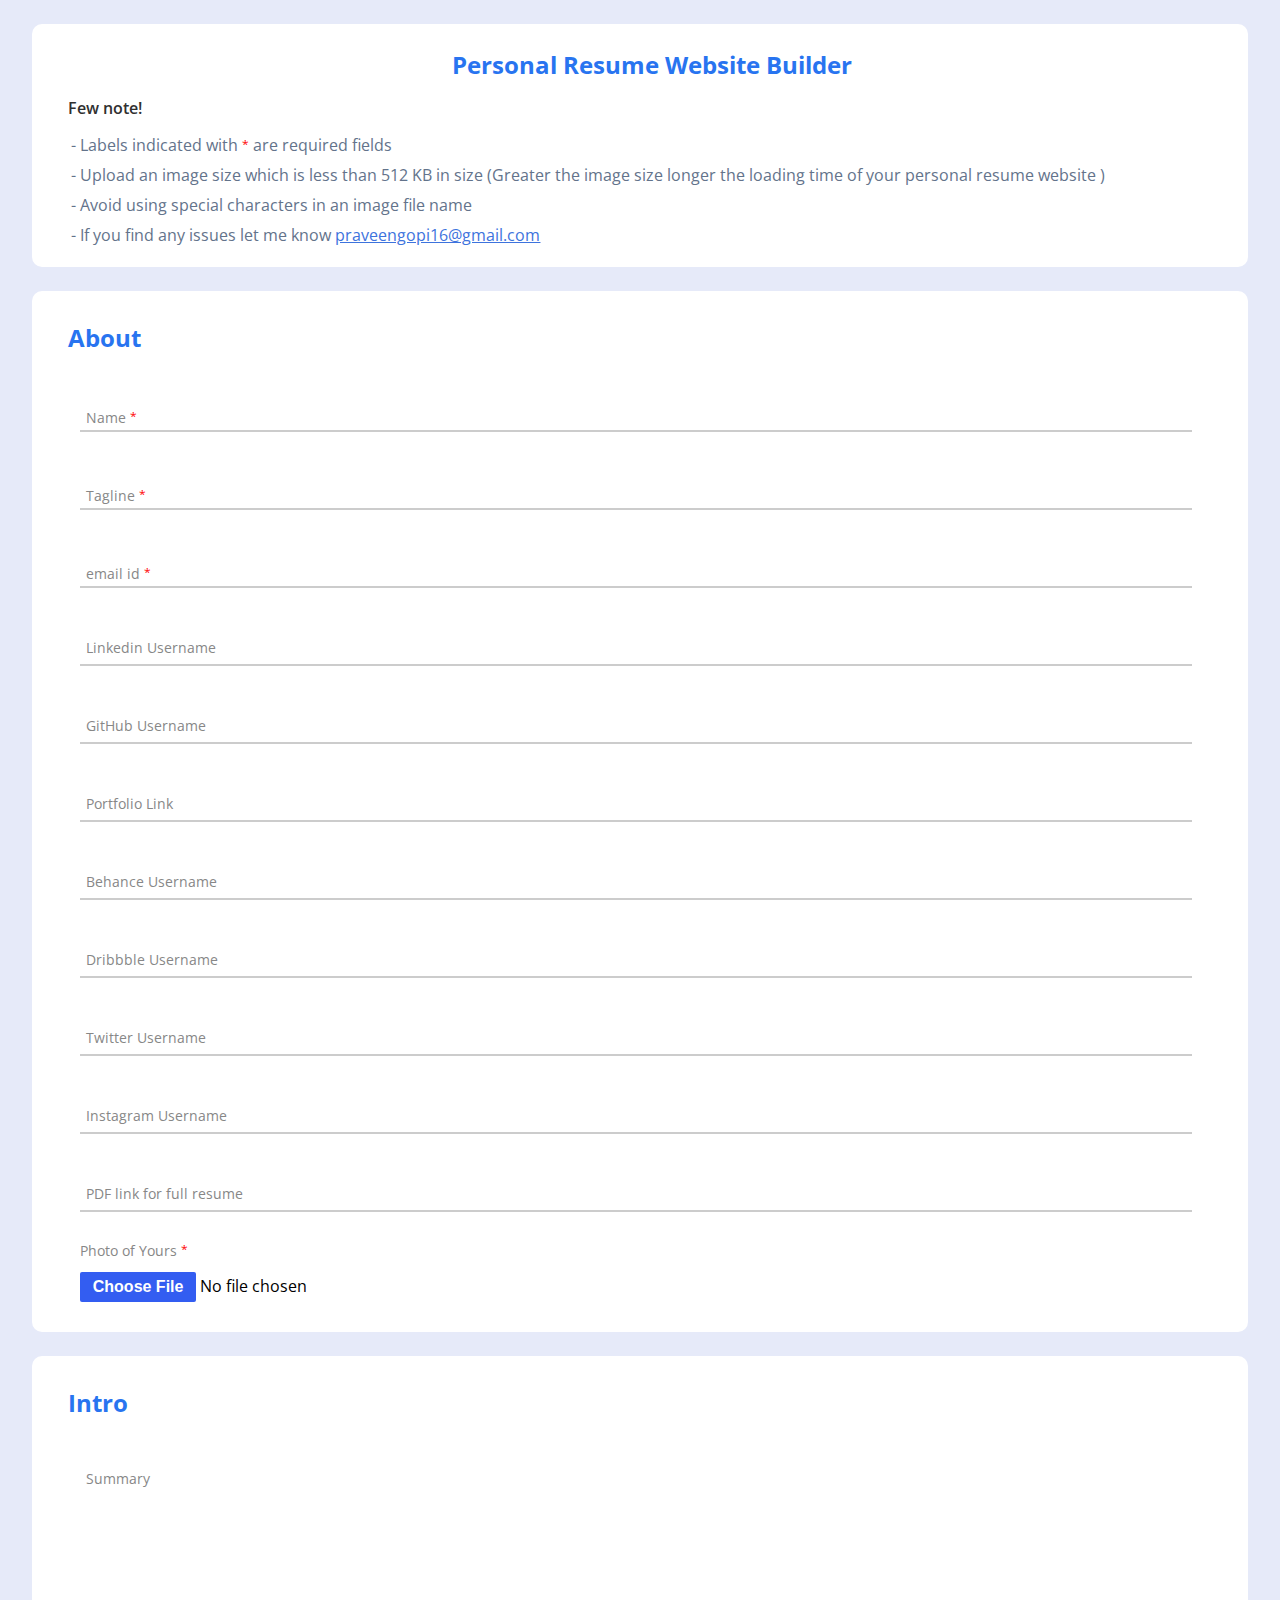
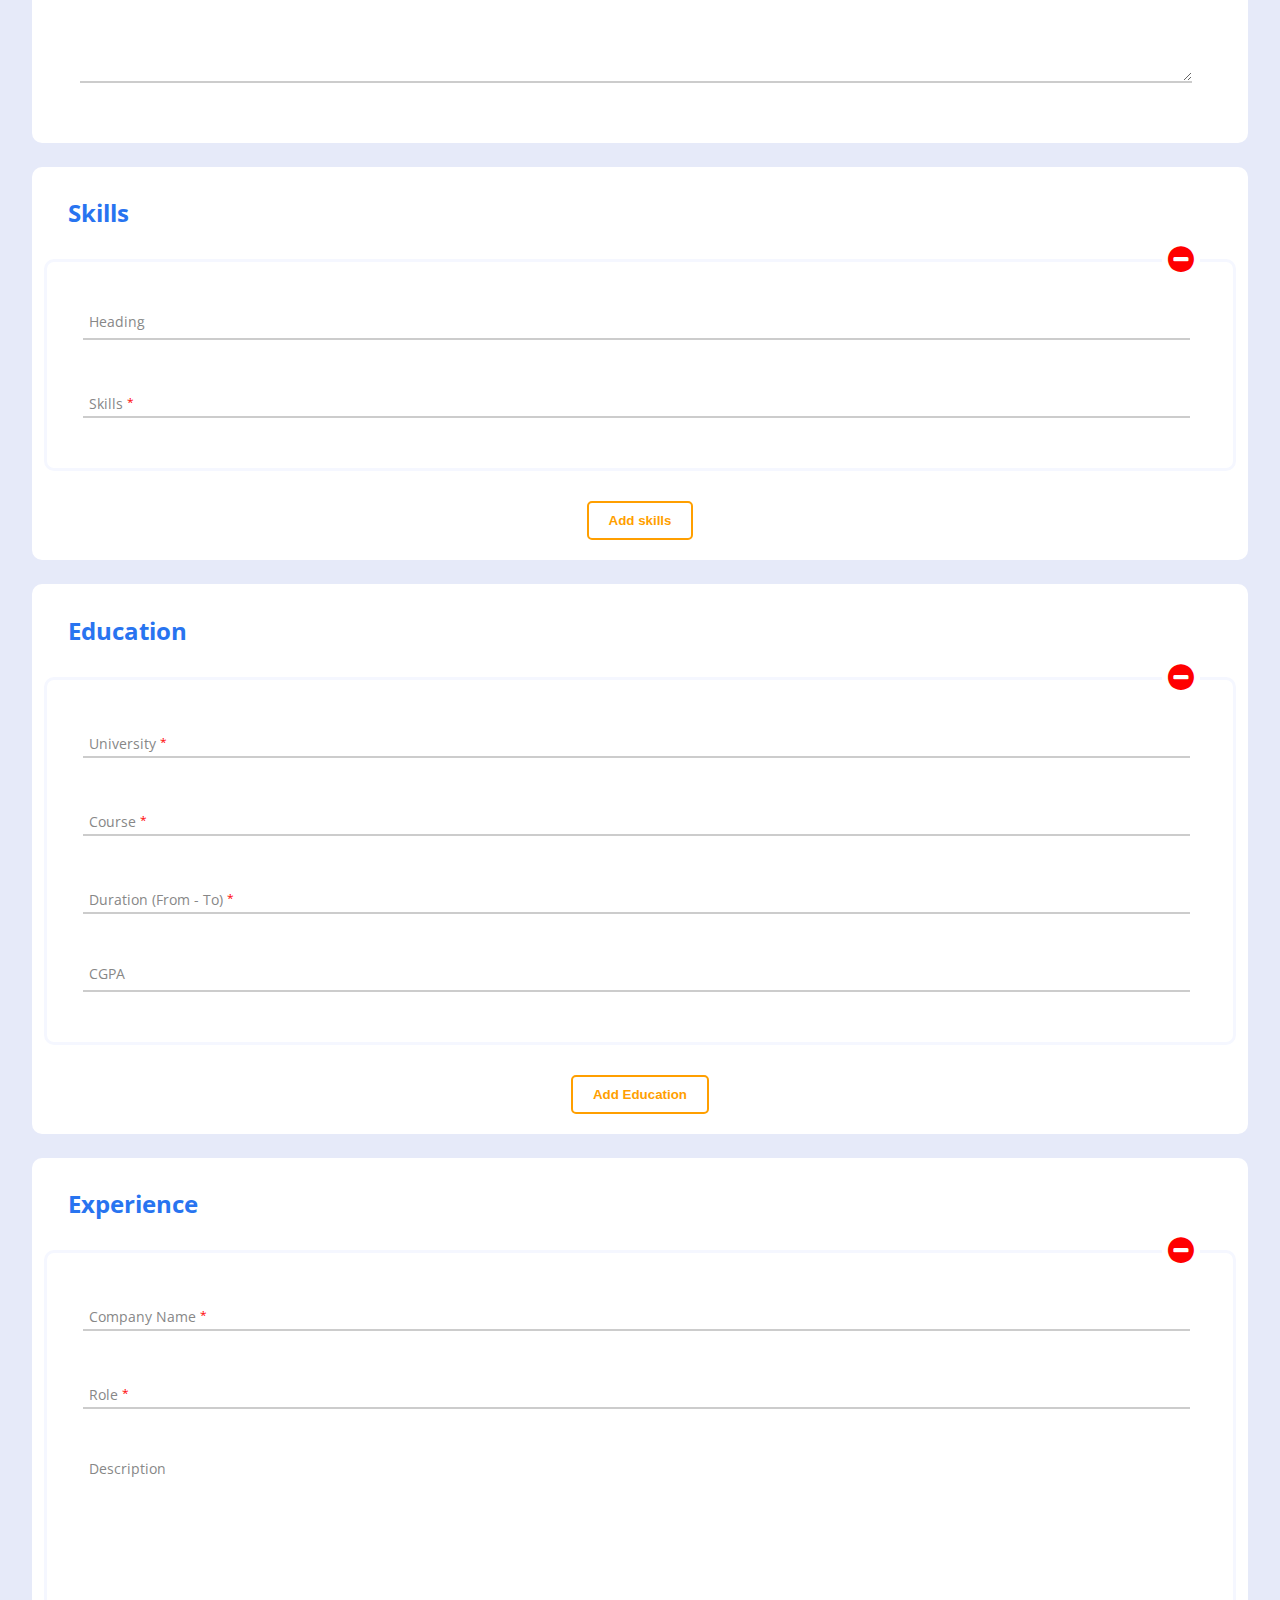
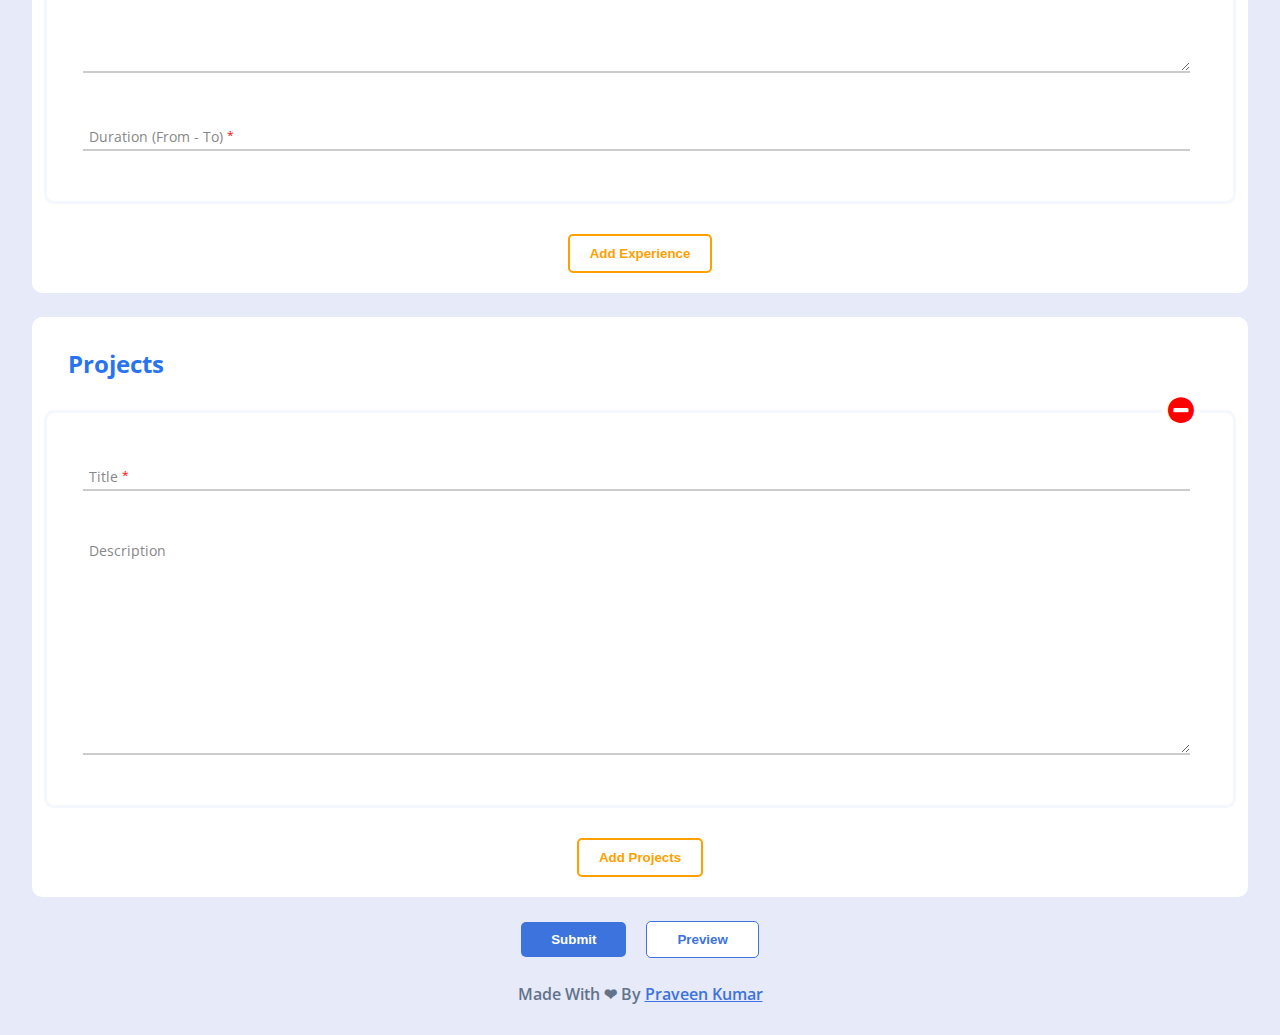
==== commit 24e78453: "refactor: refactored scripts" ====
--- a/index.html
+++ b/index.html
@@ -24,7 +24,7 @@
         <div class="header">
             <ul>
                 <li class="subheader">Few note!</li>
-                <li>- Labels indicated with <sup>*</sup> are temprequired fields</li>
+                <li>- Labels indicated with <sup>*</sup> are required fields</li>
                 <li>- Upload an image size which is less than 512 KB in size (Greater the image size
                     longer the
                     loading time of
@@ -44,51 +44,51 @@
             <h2>About</h2>
             <div>
                 <div class="input_container">
-                    <input type="text" id="name" temprequired />
+                    <input type="text" id="name" required  placeholder=" "/>
                     <label>Name <sup>*</sup></label>
                 </div>
                 <div class="input_container">
-                    <input type="text" id="tagline" temprequired />
+                    <input type="text" id="tagline" required  placeholder=" "/>
                     <label>Tagline <sup>*</sup></label>
                 </div>
                 <div class="input_container">
-                    <input type="text" id="mailid" temprequired />
+                    <input type="text" id="mailid" required  placeholder=" " />
                     <label>email id <sup>*</sup></label>
                 </div>
                 <div class="input_container">
-                    <input type="text" id="linkedin" temprequired />
+                    <input type="text" id="linkedin" placeholder=" "/>
                     <label>Linkedin Username</label>
                 </div>
                 <div class="input_container">
-                    <input type="text" id="github" temprequired />
+                    <input type="text" id="github"  placeholder=" "/>
                     <label>GitHub Username</label>
                 </div>
                 <div class="input_container">
-                    <input type="text" id="portfolio" temprequired />
+                    <input type="text" id="portfolio"  placeholder=" "/>
                     <label>Portfolio Link</label>
                 </div>
                 <div class="input_container">
-                    <input type="text" id="behance" temprequired />
+                    <input type="text" id="behance"  placeholder=" "/>
                     <label>Behance Username</label>
                 </div>
                 <div class="input_container">
-                    <input type="text" id="dribbble" temprequired />
+                    <input type="text" id="dribbble"  placeholder=" "/>
                     <label>Dribbble Username</label>
                 </div>
                 <div class="input_container">
-                    <input type="text" id="twitter" temprequired />
+                    <input type="text" id="twitter"  placeholder=" "/>
                     <label>Twitter Username</label>
                 </div>
                 <div class="input_container">
-                    <input type="text" id="instagram" temprequired />
+                    <input type="text" id="instagram"  placeholder=" "/>
                     <label>Instagram Username</label>
                 </div>
                 <div class="input_container">
-                    <input type="text" id="pdflink" temprequired />
+                    <input type="text" id="pdflink"  placeholder=" "/>
                     <label>PDF link for full resume</label>
                 </div>
                 <div class="input_container">
-                    <input type="file" id="photo" temprequired />
+                    <input type="file" id="photo" required="true" />
                     <label>Photo of Yours <sup>*</sup></label>
                 </div>
             </div>
@@ -96,7 +96,7 @@
         <fieldset>
             <h2>Intro</h2>
             <div class="input_container">
-                <textarea id="about" temprequired></textarea>
+                <textarea id="about"  placeholder=" "></textarea>
                 <label>Summary</label>
             </div>
         </fieldset>
@@ -106,11 +106,11 @@
                 <button type="button" id="delete" class="fa fa-minus-circle remove_icon"></button>
 
                 <div class="input_container">
-                    <input type="text" id="skill[1][heading]" temprequired />
+                    <input type="text" id="skill[1][heading]"  placeholder=" " />
                     <label>Heading</label>
                 </div>
                 <div class="input_container">
-                    <input type="text" id="skill[1][value]" temprequired />
+                    <input type="text" id="skill[1][value]" required  placeholder=" " />
                     <label>Skills <sup>*</sup></label>
                 </div>
             </div>
@@ -122,19 +122,19 @@
             <div id="1" class="input_set">
                 <button type="button" id="delete" class="fa fa-minus-circle remove_icon"></button>
                 <div class="input_container">
-                    <input type="text" name="education[1][university]" temprequired />
+                    <input type="text" name="education[1][university]" required  placeholder=" " />
                     <label>University <sup>*</sup></label>
                 </div>
                 <div class="input_container">
-                    <input type="text" name="education[1][course]" temprequired />
+                    <input type="text" name="education[1][course]" required  placeholder=" " />
                     <label>Course <sup>*</sup></label>
                 </div>
                 <div class="input_container">
-                    <input type="text" name="education[1][from]" temprequired />
+                    <input type="text" name="education[1][from]" required  placeholder=" " />
                     <label>Duration (From - To) <sup>*</sup></label>
                 </div>
                 <div class="input_container">
-                    <input type="text" name="education[1][cgpa]" temprequired />
+                    <input type="text" name="education[1][cgpa]"  placeholder=" " />
                     <label>CGPA</label>
                 </div>
             </div>
@@ -146,19 +146,19 @@
             <div id="1" class="input_set">
                 <button type="button" id="delete" class="fa fa-minus-circle remove_icon"></button>
                 <div class="input_container">
-                    <input type="text" name="experience[1][companyname]" temprequired />
+                    <input type="text" name="experience[1][companyname]" required  placeholder=" " />
                     <label>Company Name <sup>*</sup></label>
                 </div>
                 <div class="input_container">
-                    <input type="text" name="experience[1][role]" temprequired />
+                    <input type="text" name="experience[1][role]" required  placeholder=" " />
                     <label>Role <sup>*</sup></label>
                 </div>
                 <div class="input_container">
-                    <textarea id="experience[1][description]" temprequired></textarea>
+                    <textarea id="experience[1][description]"  placeholder=" "></textarea>
                     <label>Description</label>
                 </div>
                 <div class="input_container">
-                    <input type="text" name="experience[1][duration]" temprequired />
+                    <input type="text" name="experience[1][duration]" required  placeholder=" " />
                     <label>Duration (From - To) <sup>*</sup></label>
                 </div>
             </div>
@@ -170,20 +170,19 @@
             <div id="1" class="input_set">
                 <button type="button" id="delete" class="fa fa-minus-circle remove_icon"></button>
                 <div class="input_container">
-                    <input type="text" name="project[1][name]" temprequired />
+                    <input type="text" name="project[1][name]" required  placeholder=" " />
                     <label>Title <sup>*</sup></label>
                 </div>
                 <div class="input_container">
-                    <textarea id="project[1][description]" temprequired></textarea>
+                    <textarea id="project[1][description]"  placeholder=" "></textarea>
                     <label>Description</label>
                 </div>
             </div>
             <button type="button" id="add" class="add_button">Add Projects</button>
         </fieldset>
-        <small><i class="fa fa-warning"></i> Please fill all the temprequired fields </small>
+        <small><i class="fa fa-warning"></i> Please fill all the required="true" fields </small>
         <div class="button_div">
-            <button id="submitform" class="submit_button" type="submit" form="resume_form"
-                value="Submit">Submit</button>
+            <button id="submitform" class="submit_button" type="submit" form="resume_form">Submit</button>
             <button id="previewresume" class="preview_button" type="button">Preview</button>
         </div>
     </form>
--- a/styles/index.css
+++ b/styles/index.css
@@ -92,7 +92,7 @@
     -webkit-transition: 0.2s ease all;
 }
 
-input:focus~label,
+/* input:focus~label,
 input:valid~label,
 textarea:focus~label,
 textarea:valid~label {
@@ -100,8 +100,25 @@
     top       : -25px;
     font-size : 12px;
     transition: 0.3s;
-}
-
+} */
+
+input[type="file"]~label,
+input[type="file"]:valid~label,
+input[type="file"]:focus~label {
+    font-size: 14px !important;
+    left     : 3%;
+    top      : -25px;
+}
+
+input:focus~label,
+textarea:focus~label,
+input:not(:placeholder-shown)~label,
+textarea:not(:placeholder-shown)~label {
+    left      : 3%;
+    top       : -25px;
+    font-size : 12px;
+    transition: 0.3s;
+}
 
 input[type="file"] {
     border     : 0;
@@ -124,13 +141,6 @@
     cursor       : pointer !important;
 }
 
-input[type="file"]~label,
-input[type="file"]:valid~label,
-input[type="file"]:focus~label {
-    font-size: 14px !important;
-    left     : 3%;
-    top      : -25px;
-}
 
 .input_container {
     position: relative;
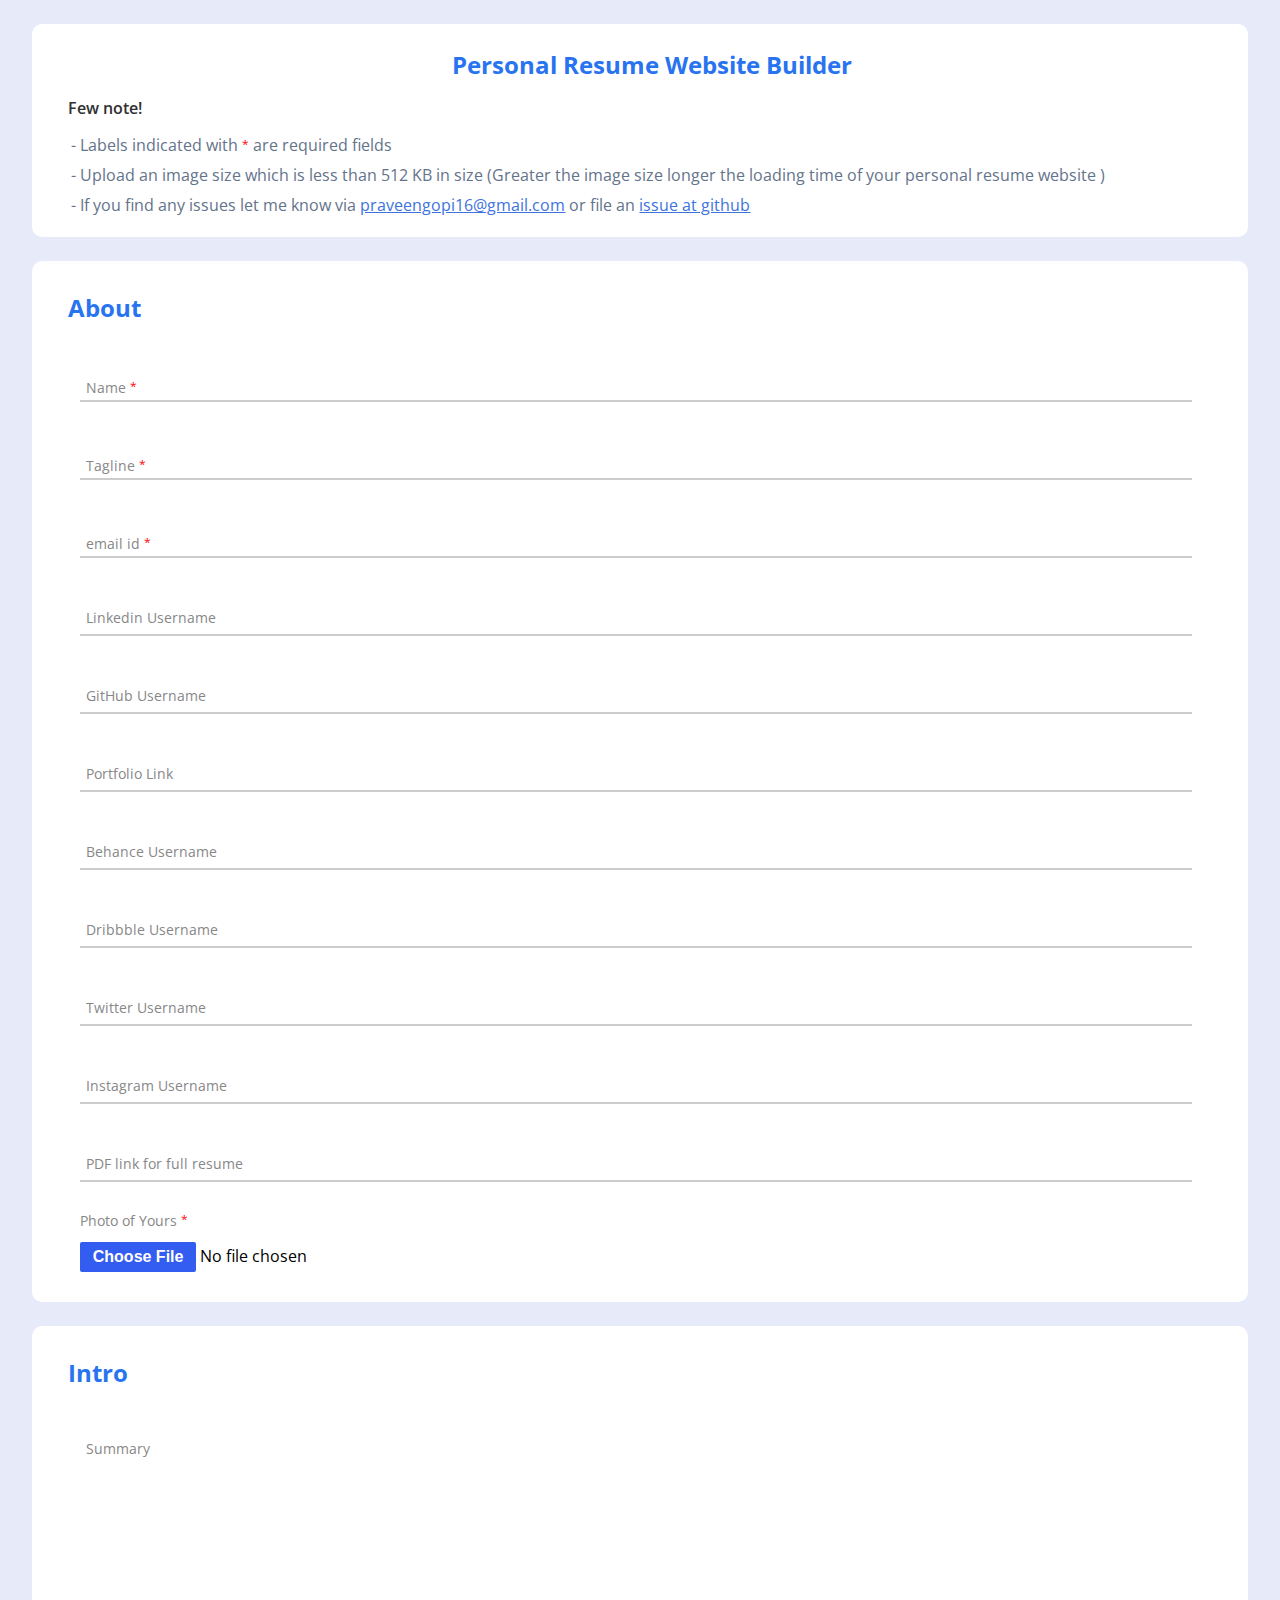
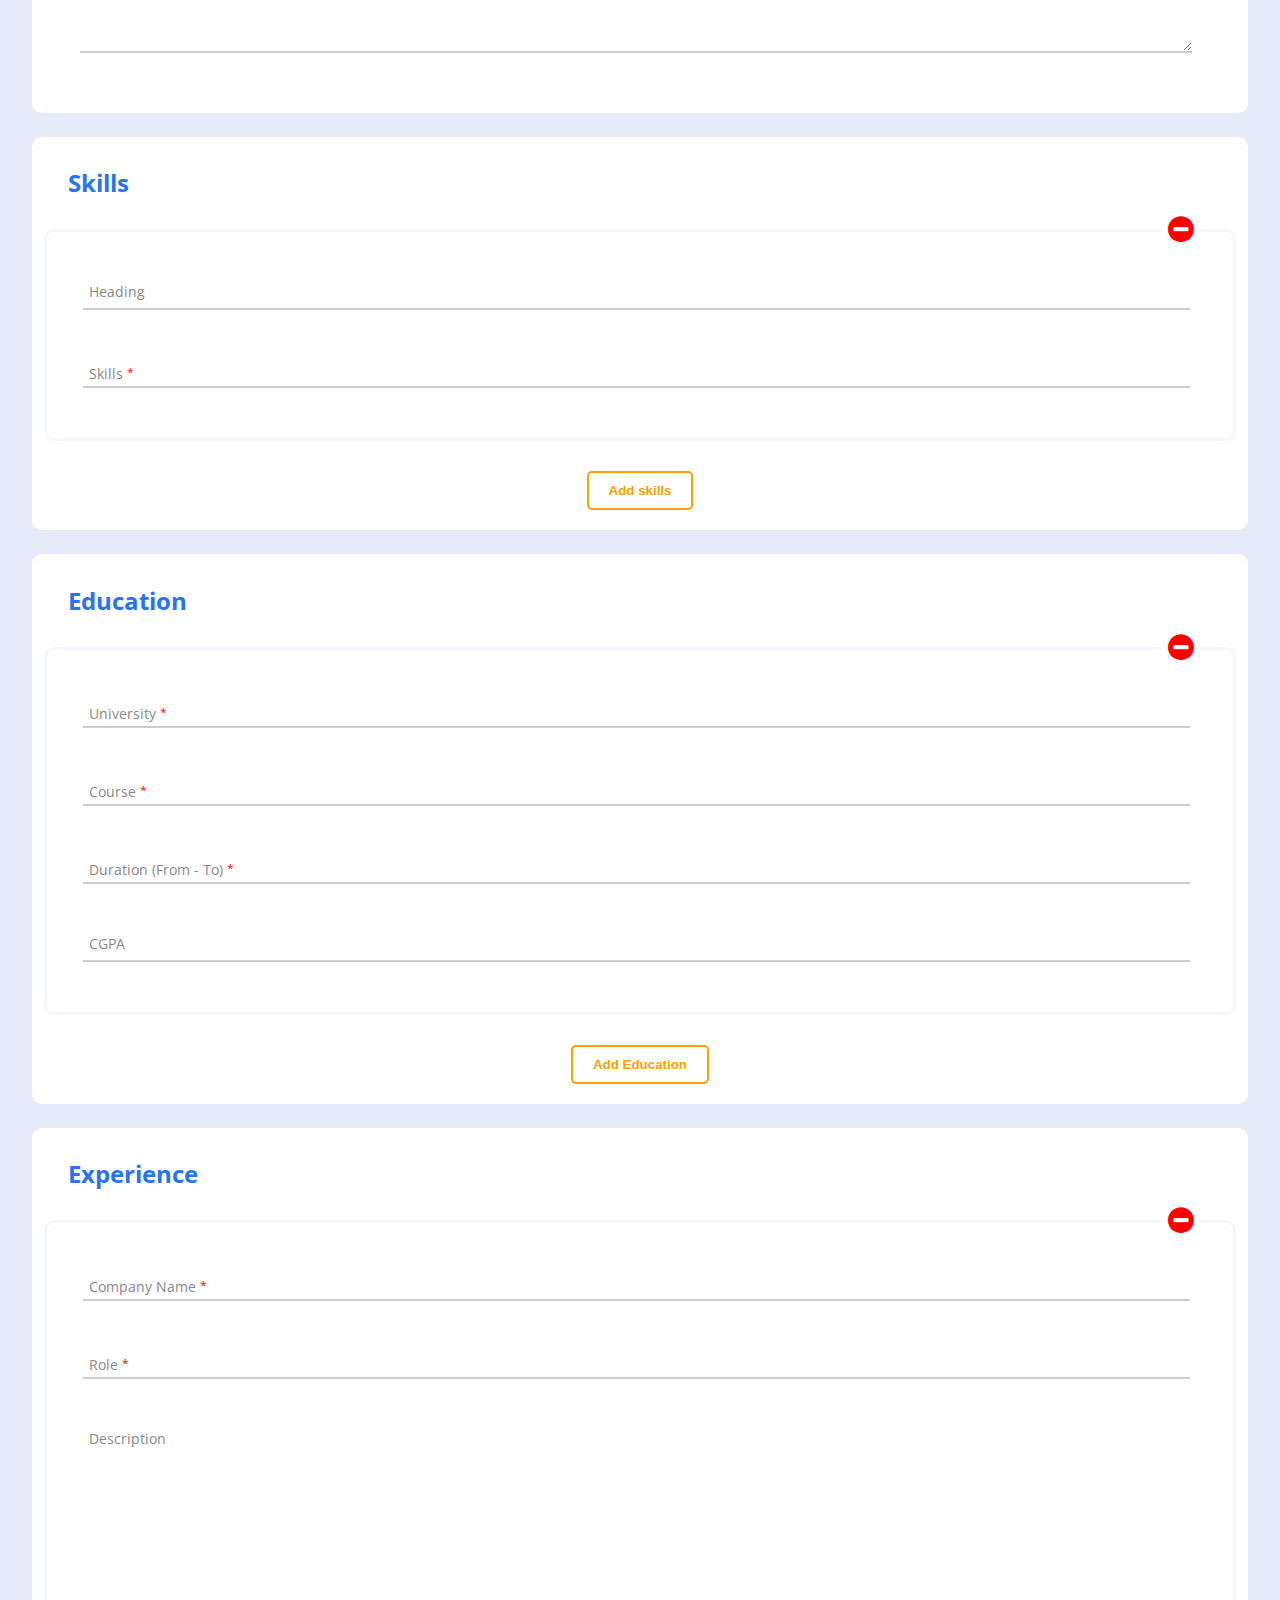
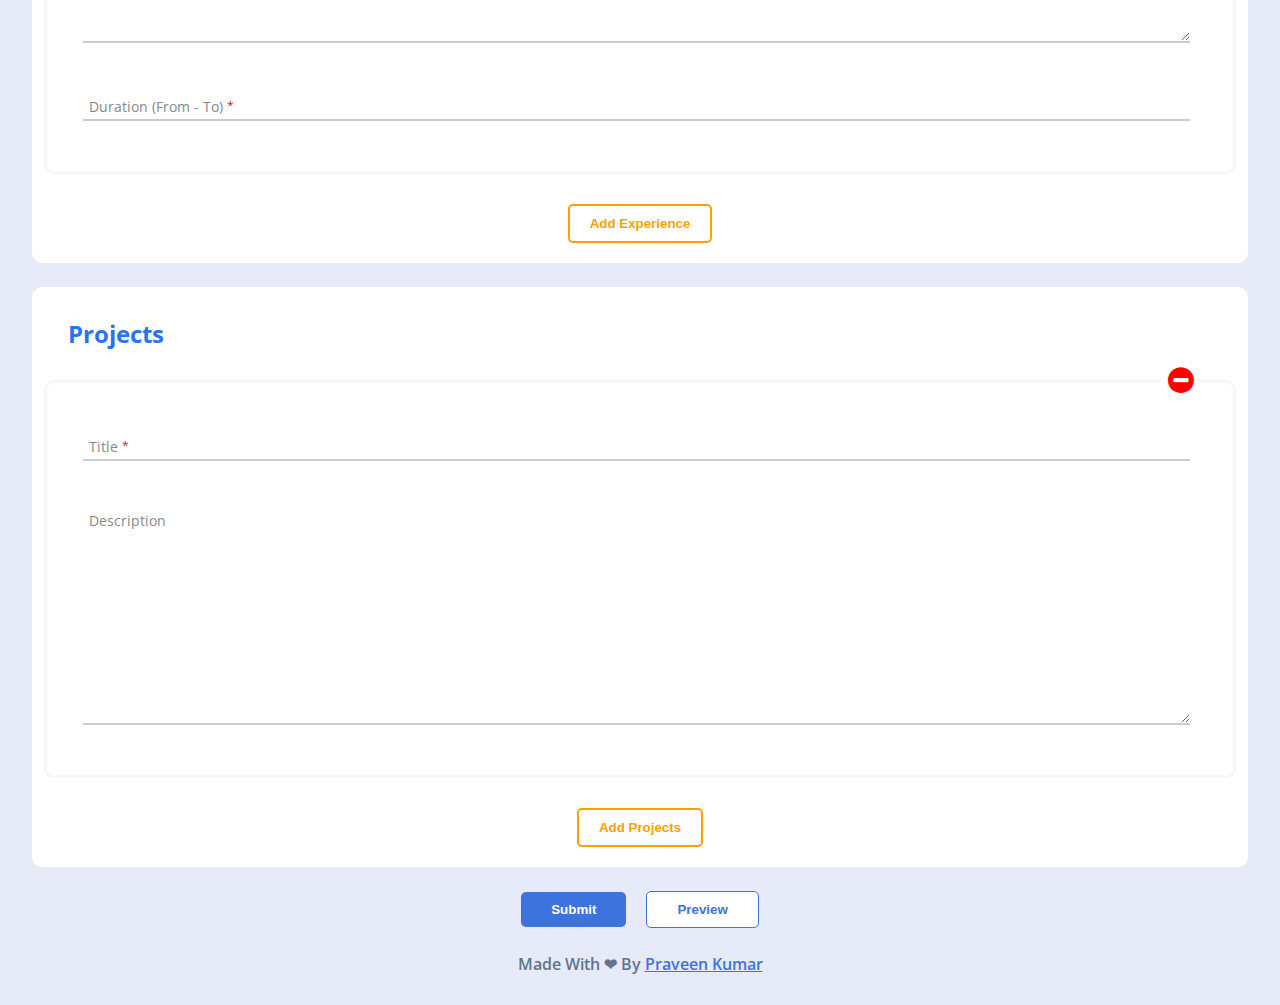
==== commit f4574d41: "enhancement: constant filename and getphotoextension util" ====
--- a/index.html
+++ b/index.html
@@ -12,7 +12,7 @@
     <link rel="stylesheet" href="https://maxcdn.bootstrapcdn.com/font-awesome/4.6.3/css/font-awesome.min.css">
     <link href="styles/index.css" rel="stylesheet">
     <script type="text/javascript" defer src="js/jszip.min.js"></script>
-    <script type="module" src="js/refactorIndex.js"></script>
+    <script type="text/javascript" defer src="js/refactorIndex.js"></script>
     <title>
         Personal resume website builder
     </title>
@@ -31,10 +31,11 @@
                     your
                     personal resume
                     website )</li>
-                <li>- Avoid using special characters in an image file name</li>
-                <li>- If you find any issues let me know <a class="portfolio_link"
+                <li>- If you find any issues let me know via <a class="portfolio_link"
                         href="mailto:praveengopi16@gmail.com?subject=Issue in Personal resume website builder"
-                        target="_blank">praveengopi16@gmail.com</a>
+                        target="_blank">praveengopi16@gmail.com</a> or file an <a class="portfolio_link"
+                        href="https://github.com/praveengopi19/Personal-Resume-Website-Builder/issues/new"
+                        target="_blank">issue at github</a>
                 </li>
             </ul>
         </div>
@@ -88,7 +89,7 @@
                     <label>PDF link for full resume</label>
                 </div>
                 <div class="input_container">
-                    <input type="file" id="photo" required="true" />
+                    <input type="file" id="photo" required />
                     <label>Photo of Yours <sup>*</sup></label>
                 </div>
             </div>
@@ -180,10 +181,10 @@
             </div>
             <button type="button" id="add" class="add_button">Add Projects</button>
         </fieldset>
-        <small><i class="fa fa-warning"></i> Please fill all the required="true" fields </small>
+        <small><i class="fa fa-warning"></i> Please fill all the required fields </small>
         <div class="button_div">
-            <button id="submitform" class="submit_button" type="submit" form="resume_form">Submit</button>
-            <button id="previewresume" class="preview_button" type="button">Preview</button>
+            <button id="downloadzip" class="submit_button" type="submit" form="resume_form">Submit</button>
+            <button id="previewresume" class="preview_button" type="submit" form="resume_form">Preview</button>
         </div>
     </form>
     <footer>
